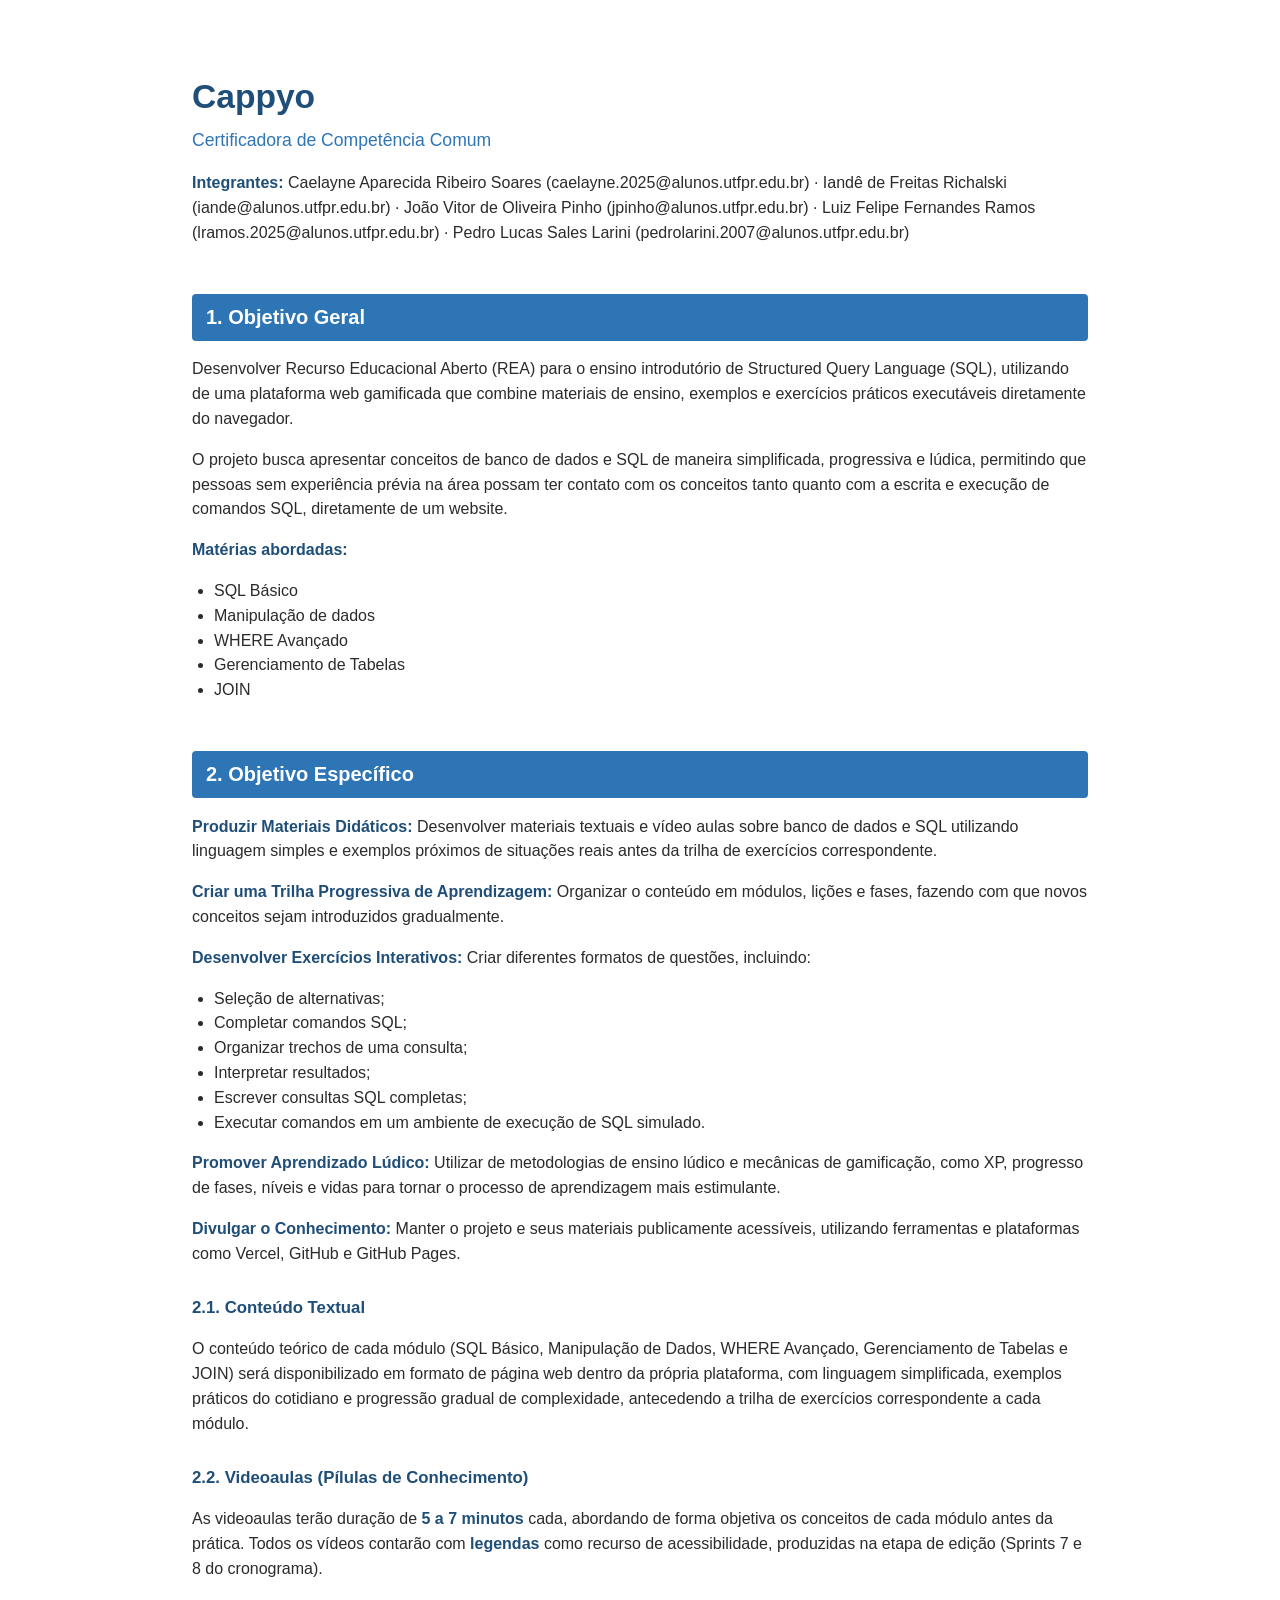
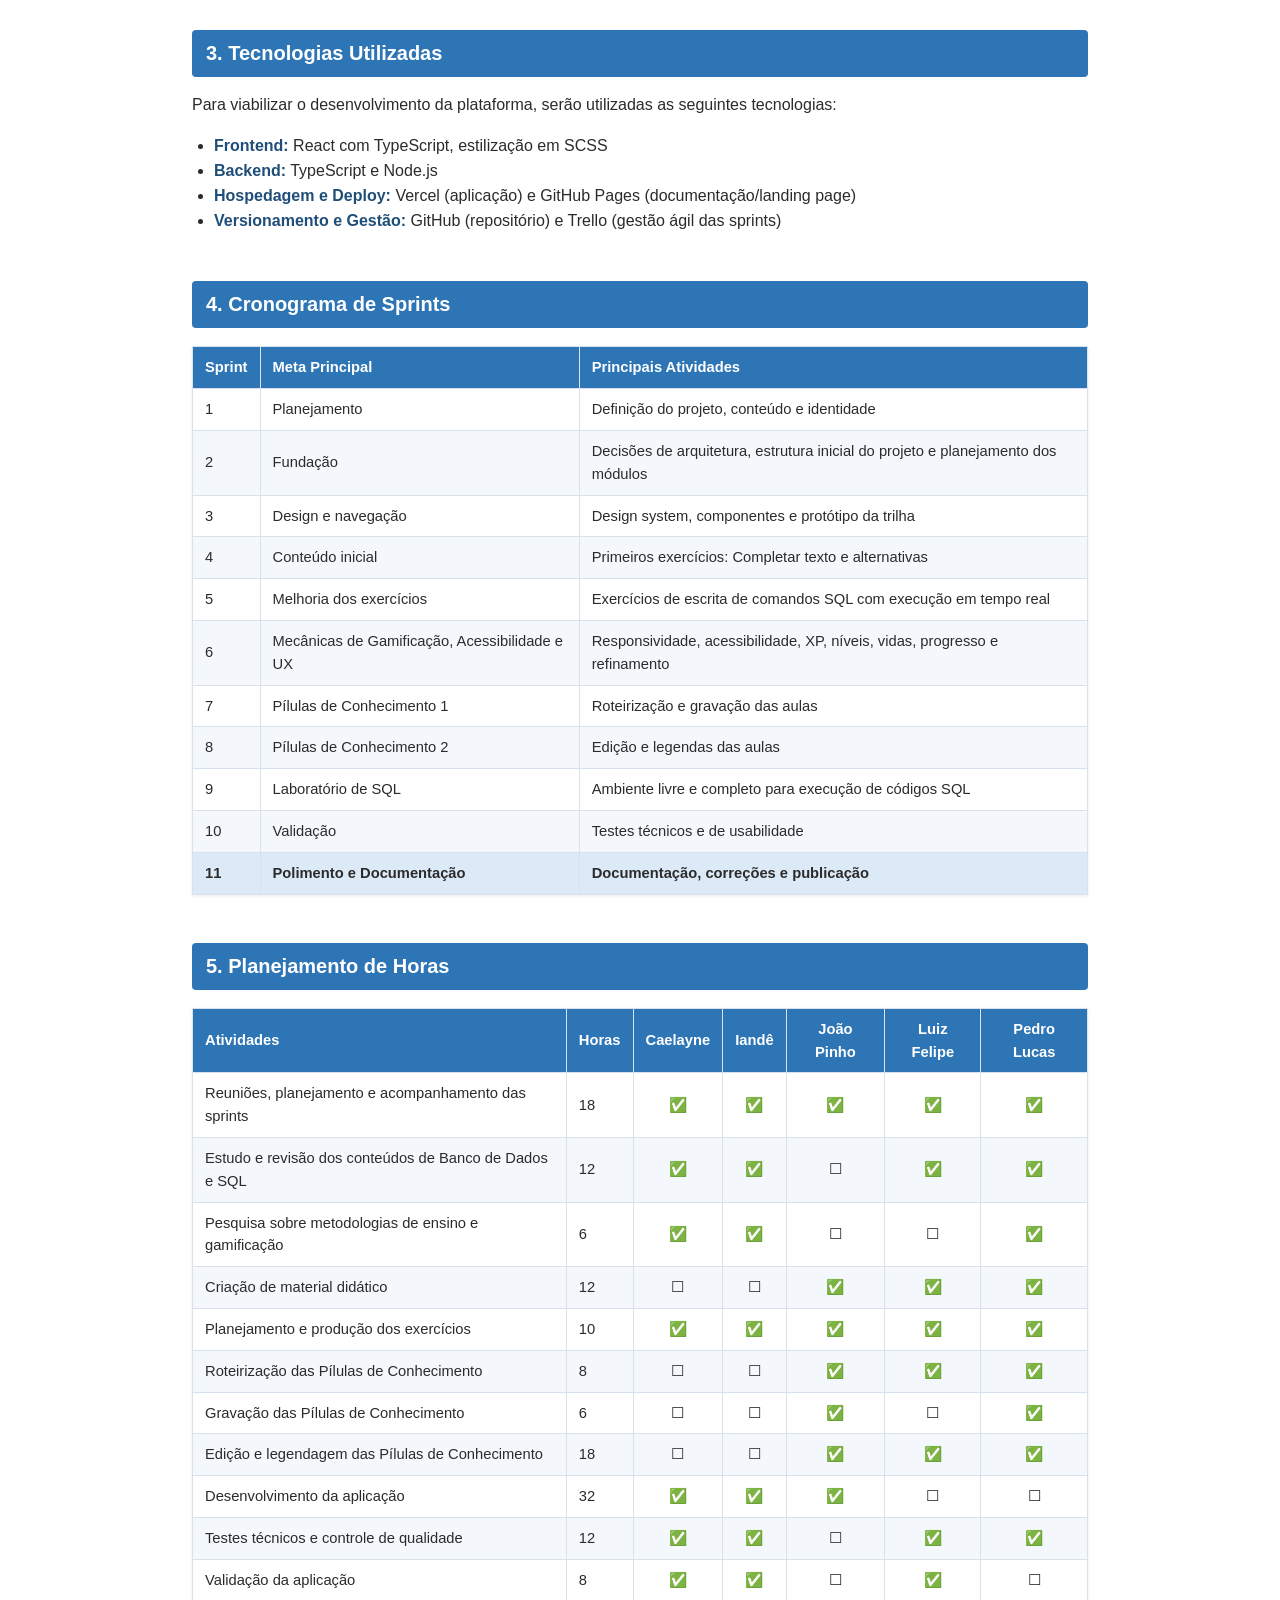
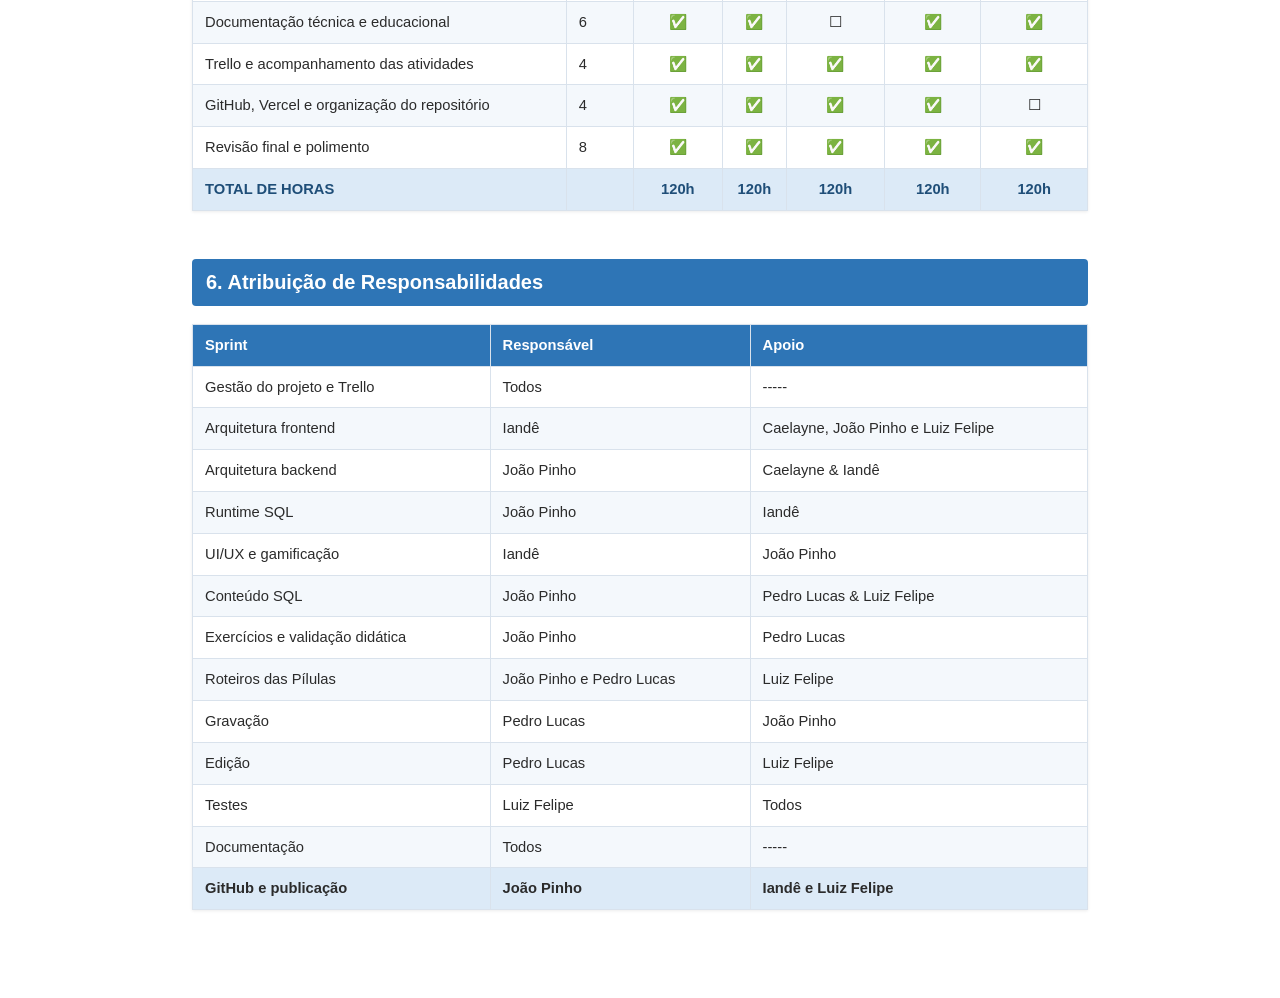
==== docs/index.html @ ffb8bf06 "feat: adiciona landing page responsiva do Cappyo" ====
<!DOCTYPE html>
<html lang="pt-BR">

<head>
  <meta charset="UTF-8">
  <meta name="viewport" content="width=device-width, initial-scale=1.0">
  <title>Cappyo — Certificadora de Competência Comum</title>
  <style>
    :root {
      --azul: #2E75B6;
      --azul-escuro: #1F4E78;
      --cinza-texto: #2b2b2b;
      --linha: #d9e2ec;
    }

    * {
      box-sizing: border-box;
    }

    body {
      font-family: Calibri, "Segoe UI", Arial, sans-serif;
      max-width: 960px;
      margin: 0 auto;
      padding: 48px 32px 80px;
      line-height: 1.55;
      color: var(--cinza-texto);
      background: #ffffff;
    }

    h1 {
      color: var(--azul-escuro);
      font-size: 2.1em;
      margin-bottom: 0;
    }

    h3#certificadora-de-compet-ncia-comum {
      color: var(--azul);
      font-weight: 400;
      margin-top: 4px;
      font-size: 1.1em;
    }

    h2 {
      color: #ffffff;
      background: var(--azul);
      padding: 8px 14px;
      border-radius: 4px;
      margin-top: 48px;
      font-size: 1.25em;
    }

    h3 {
      color: var(--azul-escuro);
      margin-top: 28px;
      font-size: 1.05em;
    }

    p,
    li {
      font-size: 1em;
    }

    ul {
      padding-left: 22px;
    }

    table {
      border-collapse: collapse;
      width: 100%;
      margin: 18px 0 8px;
      font-size: 0.92em;
      box-shadow: 0 1px 3px rgba(0, 0, 0, 0.08);
    }

    th,
    td {
      border: 1px solid var(--linha);
      padding: 9px 12px;
      text-align: left;
    }

    th {
      background-color: var(--azul);
      color: white;
      font-weight: 600;
    }

    tr:nth-child(even) td {
      background-color: #f4f8fc;
    }

    tr:last-child td {
      background-color: #dceaf7;
      font-weight: 600;
    }

    hr {
      display: none;
    }

    strong {
      color: var(--azul-escuro);
    }
  </style>
</head>

<body>

  <h1 id="cappyo">Cappyo</h1>
  <h3 id="certificadora-de-compet-ncia-comum">Certificadora de Competência Comum</h3>
  <p><strong>Integrantes:</strong>
    Caelayne Aparecida Ribeiro Soares (caelayne.2025@alunos.utfpr.edu.br) · Iandê de Freitas Richalski
    (iande@alunos.utfpr.edu.br) · João Vitor de Oliveira Pinho (jpinho@alunos.utfpr.edu.br) · Luiz Felipe Fernandes
    Ramos (lramos.2025@alunos.utfpr.edu.br) · Pedro Lucas Sales Larini (pedrolarini.2007@alunos.utfpr.edu.br)</p>
  <hr>
  <h2 id="1-objetivo-geral">1. Objetivo Geral</h2>
  <p>Desenvolver Recurso Educacional Aberto (REA) para o ensino introdutório de Structured Query Language (SQL),
    utilizando de uma plataforma web gamificada que combine materiais de ensino, exemplos e exercícios práticos
    executáveis diretamente do navegador.</p>
  <p>O projeto busca apresentar conceitos de banco de dados e SQL de maneira simplificada, progressiva e lúdica,
    permitindo que pessoas sem experiência prévia na área possam ter contato com os conceitos tanto quanto com a escrita
    e execução de comandos SQL, diretamente de um website.</p>
  <p><strong>Matérias abordadas:</strong></p>
  <ul>
    <li>SQL Básico</li>
    <li>Manipulação de dados</li>
    <li>WHERE Avançado</li>
    <li>Gerenciamento de Tabelas</li>
    <li>JOIN</li>
  </ul>
  <hr>
  <h2 id="2-objetivo-espec-fico">2. Objetivo Específico</h2>
  <p><strong>Produzir Materiais Didáticos:</strong>
    Desenvolver materiais textuais e vídeo aulas sobre banco de dados e SQL utilizando linguagem simples e exemplos
    próximos de situações reais antes da trilha de exercícios correspondente.</p>
  <p><strong>Criar uma Trilha Progressiva de Aprendizagem:</strong>
    Organizar o conteúdo em módulos, lições e fases, fazendo com que novos conceitos sejam introduzidos gradualmente.
  </p>
  <p><strong>Desenvolver Exercícios Interativos:</strong>
    Criar diferentes formatos de questões, incluindo:</p>
  <ul>
    <li>Seleção de alternativas;</li>
    <li>Completar comandos SQL;</li>
    <li>Organizar trechos de uma consulta;</li>
    <li>Interpretar resultados;</li>
    <li>Escrever consultas SQL completas;</li>
    <li>Executar comandos em um ambiente de execução de SQL simulado.</li>
  </ul>
  <p><strong>Promover Aprendizado Lúdico:</strong>
    Utilizar de metodologias de ensino lúdico e mecânicas de gamificação, como XP, progresso de fases, níveis e vidas
    para tornar o processo de aprendizagem mais estimulante.</p>
  <p><strong>Divulgar o Conhecimento:</strong>
    Manter o projeto e seus materiais publicamente acessíveis, utilizando ferramentas e plataformas como Vercel, GitHub
    e GitHub Pages.</p>
  <h3 id="2-1-conte-do-textual">2.1. Conteúdo Textual</h3>
  <p>O conteúdo teórico de cada módulo (SQL Básico, Manipulação de Dados, WHERE Avançado, Gerenciamento de Tabelas e
    JOIN) será disponibilizado em formato de página web dentro da própria plataforma, com linguagem simplificada,
    exemplos práticos do cotidiano e progressão gradual de complexidade, antecedendo a trilha de exercícios
    correspondente a cada módulo.</p>
  <h3 id="2-2-videoaulas-p-lulas-de-conhecimento-">2.2. Videoaulas (Pílulas de Conhecimento)</h3>
  <p>As videoaulas terão duração de <strong>5 a 7 minutos</strong> cada, abordando de forma objetiva os conceitos de
    cada módulo antes da prática. Todos os vídeos contarão com <strong>legendas</strong> como recurso de acessibilidade,
    produzidas na etapa de edição (Sprints 7 e 8 do cronograma).</p>
  <hr>
  <h2 id="3-tecnologias-utilizadas">3. Tecnologias Utilizadas</h2>
  <p>Para viabilizar o desenvolvimento da plataforma, serão utilizadas as seguintes tecnologias:</p>
  <ul>
    <li><strong>Frontend:</strong> React com TypeScript, estilização em SCSS</li>
    <li><strong>Backend:</strong> TypeScript e Node.js</li>
    <li><strong>Hospedagem e Deploy:</strong> Vercel (aplicação) e GitHub Pages (documentação/landing page)</li>
    <li><strong>Versionamento e Gestão:</strong> GitHub (repositório) e Trello (gestão ágil das sprints)</li>
  </ul>
  <hr>
  <h2 id="4-cronograma-de-sprints">4. Cronograma de Sprints</h2>
  <table>
    <thead>
      <tr>
        <th>Sprint</th>
        <th>Meta Principal</th>
        <th>Principais Atividades</th>
      </tr>
    </thead>
    <tbody>
      <tr>
        <td>1</td>
        <td>Planejamento</td>
        <td>Definição do projeto, conteúdo e identidade</td>
      </tr>
      <tr>
        <td>2</td>
        <td>Fundação</td>
        <td>Decisões de arquitetura, estrutura inicial do projeto e planejamento dos módulos</td>
      </tr>
      <tr>
        <td>3</td>
        <td>Design e navegação</td>
        <td>Design system, componentes e protótipo da trilha</td>
      </tr>
      <tr>
        <td>4</td>
        <td>Conteúdo inicial</td>
        <td>Primeiros exercícios: Completar texto e alternativas</td>
      </tr>
      <tr>
        <td>5</td>
        <td>Melhoria dos exercícios</td>
        <td>Exercícios de escrita de comandos SQL com execução em tempo real</td>
      </tr>
      <tr>
        <td>6</td>
        <td>Mecânicas de Gamificação, Acessibilidade e UX</td>
        <td>Responsividade, acessibilidade, XP, níveis, vidas, progresso e refinamento</td>
      </tr>
      <tr>
        <td>7</td>
        <td>Pílulas de Conhecimento 1</td>
        <td>Roteirização e gravação das aulas</td>
      </tr>
      <tr>
        <td>8</td>
        <td>Pílulas de Conhecimento 2</td>
        <td>Edição e legendas das aulas</td>
      </tr>
      <tr>
        <td>9</td>
        <td>Laboratório de SQL</td>
        <td>Ambiente livre e completo para execução de códigos SQL</td>
      </tr>
      <tr>
        <td>10</td>
        <td>Validação</td>
        <td>Testes técnicos e de usabilidade</td>
      </tr>
      <tr>
        <td>11</td>
        <td>Polimento e Documentação</td>
        <td>Documentação, correções e publicação</td>
      </tr>
    </tbody>
  </table>
  <hr>
  <h2 id="5-planejamento-de-horas">5. Planejamento de Horas</h2>
  <table>
    <thead>
      <tr>
        <th>Atividades</th>
        <th>Horas</th>
        <th style="text-align:center">Caelayne</th>
        <th style="text-align:center">Iandê</th>
        <th style="text-align:center">João Pinho</th>
        <th style="text-align:center">Luiz Felipe</th>
        <th style="text-align:center">Pedro Lucas</th>
      </tr>
    </thead>
    <tbody>
      <tr>
        <td>Reuniões, planejamento e acompanhamento das sprints</td>
        <td>18</td>
        <td style="text-align:center">✅</td>
        <td style="text-align:center">✅</td>
        <td style="text-align:center">✅</td>
        <td style="text-align:center">✅</td>
        <td style="text-align:center">✅</td>
      </tr>
      <tr>
        <td>Estudo e revisão dos conteúdos de Banco de Dados e SQL</td>
        <td>12</td>
        <td style="text-align:center">✅</td>
        <td style="text-align:center">✅</td>
        <td style="text-align:center">☐</td>
        <td style="text-align:center">✅</td>
        <td style="text-align:center">✅</td>
      </tr>
      <tr>
        <td>Pesquisa sobre metodologias de ensino e gamificação</td>
        <td>6</td>
        <td style="text-align:center">✅</td>
        <td style="text-align:center">✅</td>
        <td style="text-align:center">☐</td>
        <td style="text-align:center">☐</td>
        <td style="text-align:center">✅</td>
      </tr>
      <tr>
        <td>Criação de material didático</td>
        <td>12</td>
        <td style="text-align:center">☐</td>
        <td style="text-align:center">☐</td>
        <td style="text-align:center">✅</td>
        <td style="text-align:center">✅</td>
        <td style="text-align:center">✅</td>
      </tr>
      <tr>
        <td>Planejamento e produção dos exercícios</td>
        <td>10</td>
        <td style="text-align:center">✅</td>
        <td style="text-align:center">✅</td>
        <td style="text-align:center">✅</td>
        <td style="text-align:center">✅</td>
        <td style="text-align:center">✅</td>
      </tr>
      <tr>
        <td>Roteirização das Pílulas de Conhecimento</td>
        <td>8</td>
        <td style="text-align:center">☐</td>
        <td style="text-align:center">☐</td>
        <td style="text-align:center">✅</td>
        <td style="text-align:center">✅</td>
        <td style="text-align:center">✅</td>
      </tr>
      <tr>
        <td>Gravação das Pílulas de Conhecimento</td>
        <td>6</td>
        <td style="text-align:center">☐</td>
        <td style="text-align:center">☐</td>
        <td style="text-align:center">✅</td>
        <td style="text-align:center">☐</td>
        <td style="text-align:center">✅</td>
      </tr>
      <tr>
        <td>Edição e legendagem das Pílulas de Conhecimento</td>
        <td>18</td>
        <td style="text-align:center">☐</td>
        <td style="text-align:center">☐</td>
        <td style="text-align:center">✅</td>
        <td style="text-align:center">✅</td>
        <td style="text-align:center">✅</td>
      </tr>
      <tr>
        <td>Desenvolvimento da aplicação</td>
        <td>32</td>
        <td style="text-align:center">✅</td>
        <td style="text-align:center">✅</td>
        <td style="text-align:center">✅</td>
        <td style="text-align:center">☐</td>
        <td style="text-align:center">☐</td>
      </tr>
      <tr>
        <td>Testes técnicos e controle de qualidade</td>
        <td>12</td>
        <td style="text-align:center">✅</td>
        <td style="text-align:center">✅</td>
        <td style="text-align:center">☐</td>
        <td style="text-align:center">✅</td>
        <td style="text-align:center">✅</td>
      </tr>
      <tr>
        <td>Validação da aplicação</td>
        <td>8</td>
        <td style="text-align:center">✅</td>
        <td style="text-align:center">✅</td>
        <td style="text-align:center">☐</td>
        <td style="text-align:center">✅</td>
        <td style="text-align:center">☐</td>
      </tr>
      <tr>
        <td>Documentação técnica e educacional</td>
        <td>6</td>
        <td style="text-align:center">✅</td>
        <td style="text-align:center">✅</td>
        <td style="text-align:center">☐</td>
        <td style="text-align:center">✅</td>
        <td style="text-align:center">✅</td>
      </tr>
      <tr>
        <td>Trello e acompanhamento das atividades</td>
        <td>4</td>
        <td style="text-align:center">✅</td>
        <td style="text-align:center">✅</td>
        <td style="text-align:center">✅</td>
        <td style="text-align:center">✅</td>
        <td style="text-align:center">✅</td>
      </tr>
      <tr>
        <td>GitHub, Vercel e organização do repositório</td>
        <td>4</td>
        <td style="text-align:center">✅</td>
        <td style="text-align:center">✅</td>
        <td style="text-align:center">✅</td>
        <td style="text-align:center">✅</td>
        <td style="text-align:center">☐</td>
      </tr>
      <tr>
        <td>Revisão final e polimento</td>
        <td>8</td>
        <td style="text-align:center">✅</td>
        <td style="text-align:center">✅</td>
        <td style="text-align:center">✅</td>
        <td style="text-align:center">✅</td>
        <td style="text-align:center">✅</td>
      </tr>
      <tr>
        <td><strong>TOTAL DE HORAS</strong></td>
        <td></td>
        <td style="text-align:center"><strong>120h</strong></td>
        <td style="text-align:center"><strong>120h</strong></td>
        <td style="text-align:center"><strong>120h</strong></td>
        <td style="text-align:center"><strong>120h</strong></td>
        <td style="text-align:center"><strong>120h</strong></td>
      </tr>
    </tbody>
  </table>
  <hr>
  <h2 id="6-atribui-o-de-responsabilidades">6. Atribuição de Responsabilidades</h2>
  <table>
    <thead>
      <tr>
        <th>Sprint</th>
        <th>Responsável</th>
        <th>Apoio</th>
      </tr>
    </thead>
    <tbody>
      <tr>
        <td>Gestão do projeto e Trello</td>
        <td>Todos</td>
        <td>-----</td>
      </tr>
      <tr>
        <td>Arquitetura frontend</td>
        <td>Iandê</td>
        <td>Caelayne, João Pinho e Luiz Felipe</td>
      </tr>
      <tr>
        <td>Arquitetura backend</td>
        <td>João Pinho</td>
        <td>Caelayne &amp; Iandê</td>
      </tr>
      <tr>
        <td>Runtime SQL</td>
        <td>João Pinho</td>
        <td>Iandê</td>
      </tr>
      <tr>
        <td>UI/UX e gamificação</td>
        <td>Iandê</td>
        <td>João Pinho</td>
      </tr>
      <tr>
        <td>Conteúdo SQL</td>
        <td>João Pinho</td>
        <td>Pedro Lucas &amp; Luiz Felipe</td>
      </tr>
      <tr>
        <td>Exercícios e validação didática</td>
        <td>João Pinho</td>
        <td>Pedro Lucas</td>
      </tr>
      <tr>
        <td>Roteiros das Pílulas</td>
        <td>João Pinho e Pedro Lucas</td>
        <td>Luiz Felipe</td>
      </tr>
      <tr>
        <td>Gravação</td>
        <td>Pedro Lucas</td>
        <td>João Pinho</td>
      </tr>
      <tr>
        <td>Edição</td>
        <td>Pedro Lucas</td>
        <td>Luiz Felipe</td>
      </tr>
      <tr>
        <td>Testes</td>
        <td>Luiz Felipe</td>
        <td>Todos</td>
      </tr>
      <tr>
        <td>Documentação</td>
        <td>Todos</td>
        <td>-----</td>
      </tr>
      <tr>
        <td>GitHub e publicação</td>
        <td>João Pinho</td>
        <td>Iandê e Luiz Felipe</td>
      </tr>
    </tbody>
  </table>

</body>

</html>
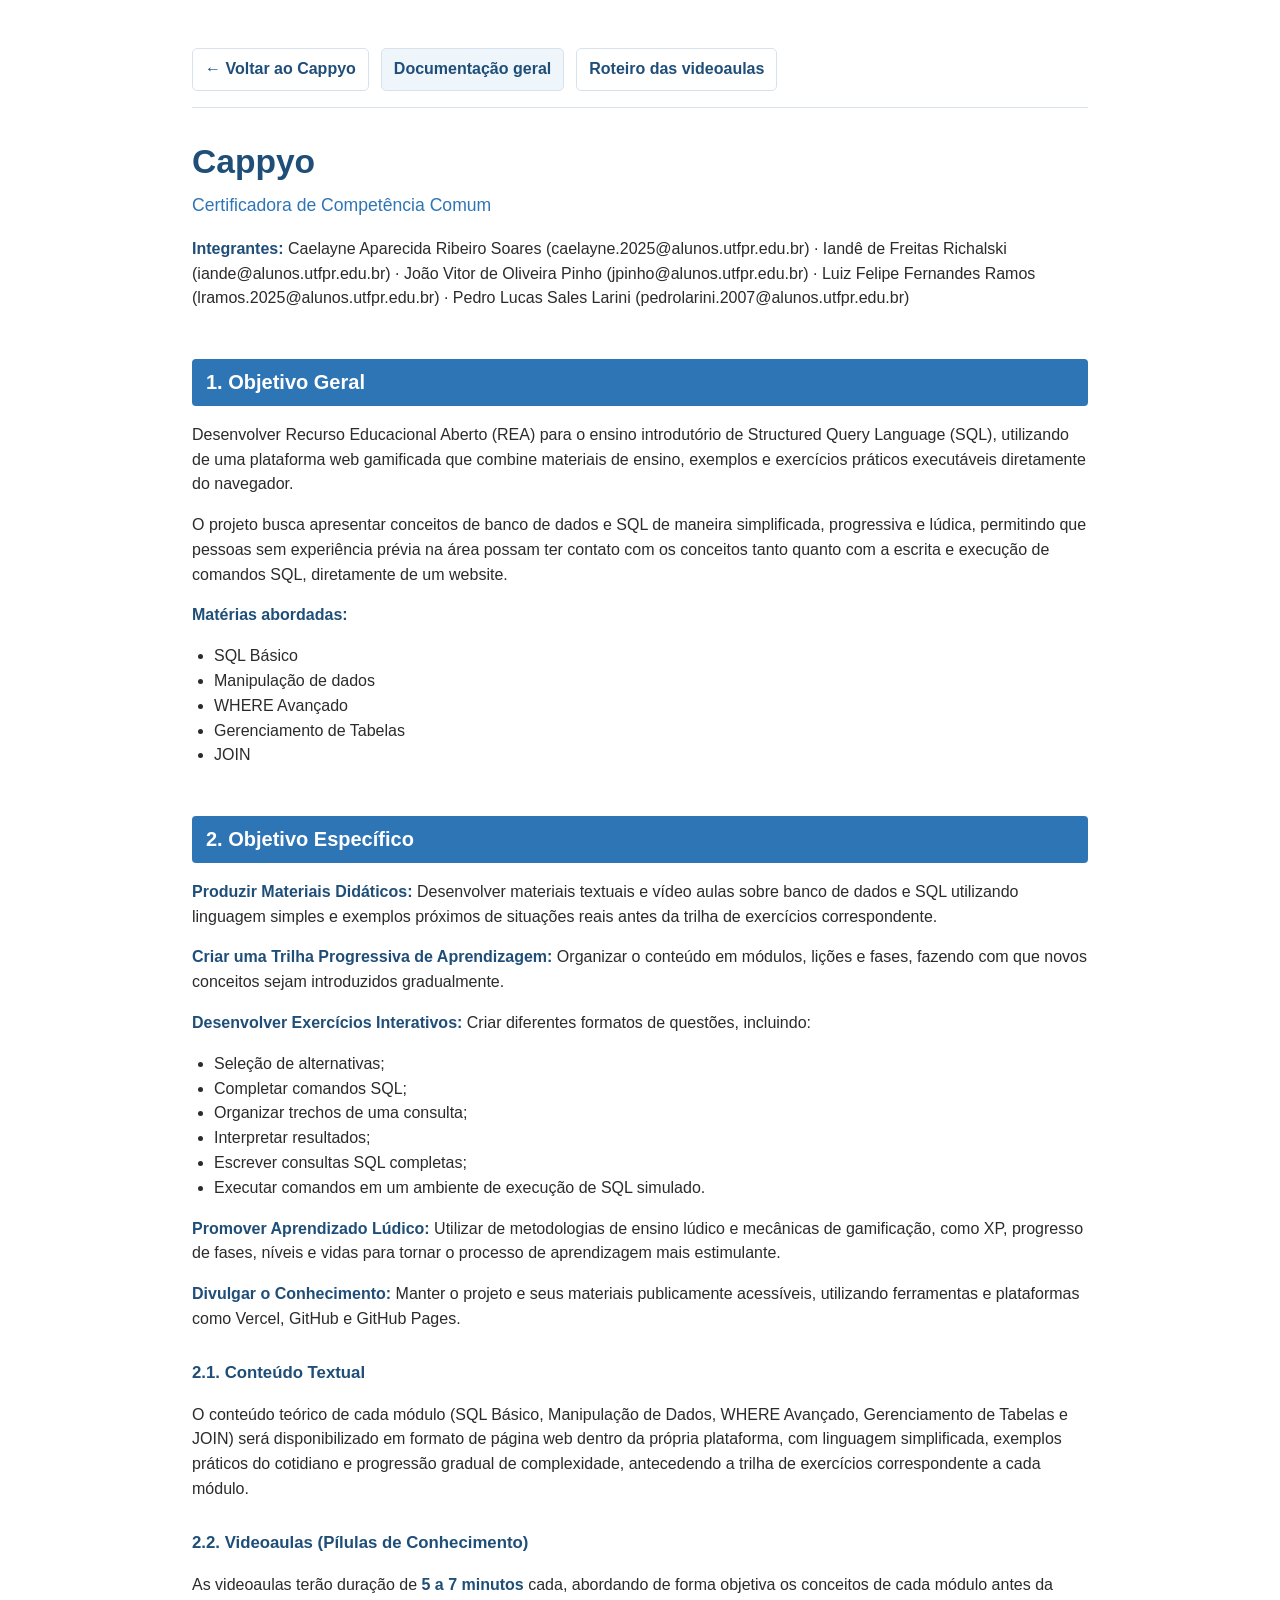
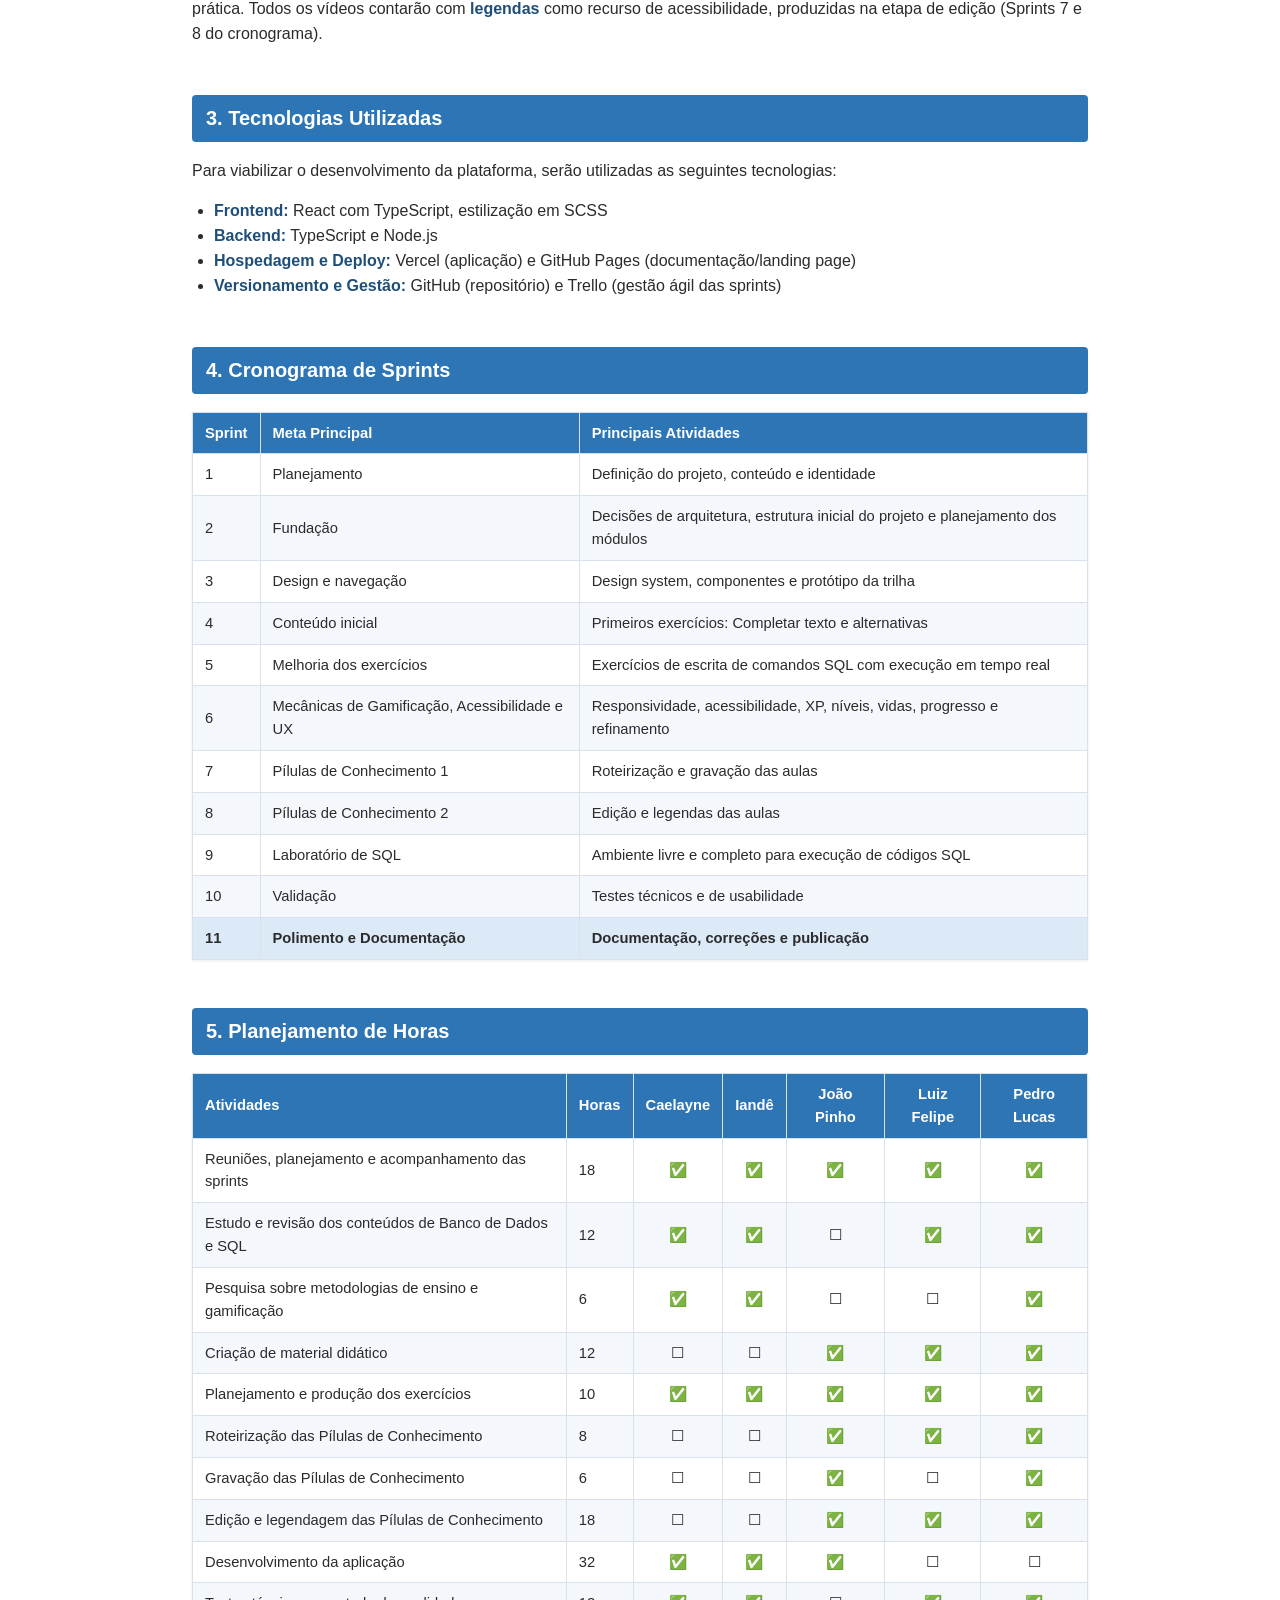
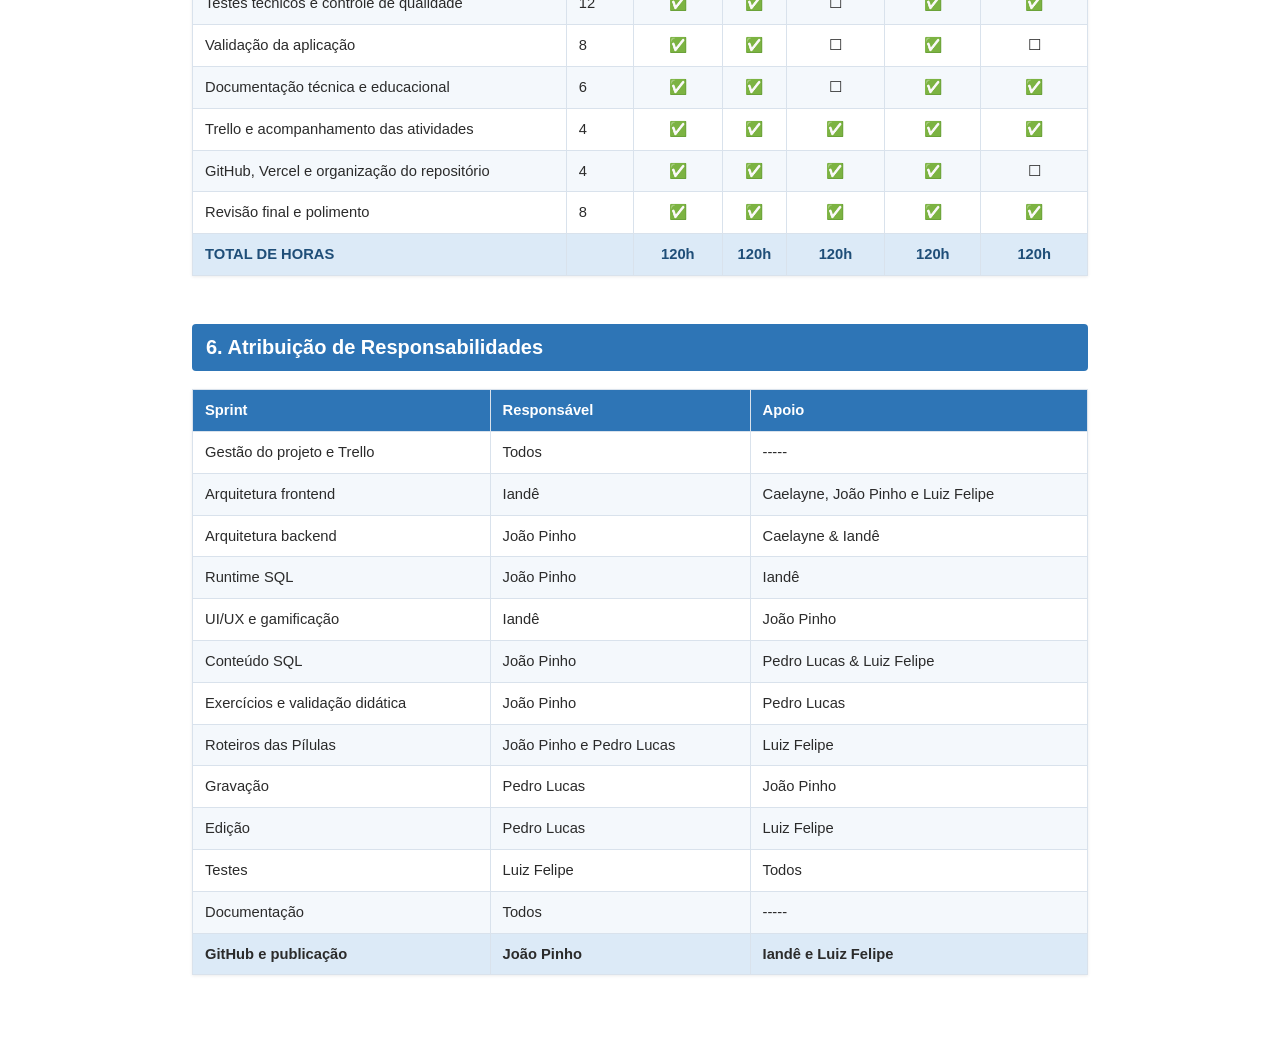
==== commit a48e5968: "feat: adiciona roteiro HTML e navegação entre documentações" ====
--- a/docs/index.html
+++ b/docs/index.html
@@ -1,15 +1,22 @@
-<!DOCTYPE html>
+<!doctype html>
+
 <html lang="pt-BR">
 
 <head>
-  <meta charset="UTF-8">
-  <meta name="viewport" content="width=device-width, initial-scale=1.0">
+  <meta charset="UTF-8" />
+
+  <meta name="viewport" content="width=device-width, initial-scale=1.0" />
+
   <title>Cappyo — Certificadora de Competência Comum</title>
+
   <style>
     :root {
-      --azul: #2E75B6;
-      --azul-escuro: #1F4E78;
+      --azul: #2e75b6;
+
+      --azul-escuro: #1f4e78;
+
       --cinza-texto: #2b2b2b;
+
       --linha: #d9e2ec;
     }
 
@@ -19,39 +26,57 @@
 
     body {
       font-family: Calibri, "Segoe UI", Arial, sans-serif;
+
       max-width: 960px;
+
       margin: 0 auto;
+
       padding: 48px 32px 80px;
+
       line-height: 1.55;
+
       color: var(--cinza-texto);
+
       background: #ffffff;
     }
 
     h1 {
       color: var(--azul-escuro);
+
       font-size: 2.1em;
+
       margin-bottom: 0;
     }
 
     h3#certificadora-de-compet-ncia-comum {
       color: var(--azul);
+
       font-weight: 400;
+
       margin-top: 4px;
+
       font-size: 1.1em;
     }
 
     h2 {
       color: #ffffff;
+
       background: var(--azul);
+
       padding: 8px 14px;
+
       border-radius: 4px;
+
       margin-top: 48px;
+
       font-size: 1.25em;
     }
 
     h3 {
       color: var(--azul-escuro);
+
       margin-top: 28px;
+
       font-size: 1.05em;
     }
 
@@ -66,22 +91,30 @@
 
     table {
       border-collapse: collapse;
+
       width: 100%;
+
       margin: 18px 0 8px;
+
       font-size: 0.92em;
+
       box-shadow: 0 1px 3px rgba(0, 0, 0, 0.08);
     }
 
     th,
     td {
       border: 1px solid var(--linha);
+
       padding: 9px 12px;
+
       text-align: left;
     }
 
     th {
       background-color: var(--azul);
+
       color: white;
+
       font-weight: 600;
     }
 
@@ -91,6 +124,7 @@
 
     tr:last-child td {
       background-color: #dceaf7;
+
       font-weight: 600;
     }
 
@@ -101,118 +135,272 @@
     strong {
       color: var(--azul-escuro);
     }
+
+    /* Navegação entre a documentação geral e o roteiro das videoaulas. */
+    .documentacao-nav {
+      display: flex;
+      flex-wrap: wrap;
+      align-items: center;
+      gap: 12px;
+      padding-bottom: 16px;
+      margin-bottom: 28px;
+      border-bottom: 1px solid var(--linha);
+    }
+
+    .documentacao-nav a {
+      color: var(--azul-escuro);
+      text-decoration: none;
+      font-weight: 600;
+      padding: 8px 12px;
+      border: 1px solid var(--linha);
+      border-radius: 5px;
+    }
+
+    .documentacao-nav a:hover,
+    .documentacao-nav a[aria-current="page"] {
+      background-color: #eef5fb;
+    }
+
+    .documentacao-nav a:focus-visible {
+      outline: 3px solid var(--azul);
+      outline-offset: 3px;
+    }
   </style>
 </head>
 
 <body>
+  <nav class="documentacao-nav" aria-label="Navegação da documentação">
+    <a href="../">← Voltar ao Cappyo</a>
+    <a href="./" aria-current="page">Documentação geral</a>
+    <a href="roteiro.html">Roteiro das videoaulas</a>
+  </nav>
 
   <h1 id="cappyo">Cappyo</h1>
-  <h3 id="certificadora-de-compet-ncia-comum">Certificadora de Competência Comum</h3>
-  <p><strong>Integrantes:</strong>
-    Caelayne Aparecida Ribeiro Soares (caelayne.2025@alunos.utfpr.edu.br) · Iandê de Freitas Richalski
-    (iande@alunos.utfpr.edu.br) · João Vitor de Oliveira Pinho (jpinho@alunos.utfpr.edu.br) · Luiz Felipe Fernandes
-    Ramos (lramos.2025@alunos.utfpr.edu.br) · Pedro Lucas Sales Larini (pedrolarini.2007@alunos.utfpr.edu.br)</p>
-  <hr>
+
+  <h3 id="certificadora-de-compet-ncia-comum">
+    Certificadora de Competência Comum
+  </h3>
+
+  <p>
+    <strong>Integrantes:</strong>
+
+    Caelayne Aparecida Ribeiro Soares (caelayne.2025@alunos.utfpr.edu.br) ·
+    Iandê de Freitas Richalski (iande@alunos.utfpr.edu.br) · João Vitor de
+    Oliveira Pinho (jpinho@alunos.utfpr.edu.br) · Luiz Felipe Fernandes Ramos
+    (lramos.2025@alunos.utfpr.edu.br) · Pedro Lucas Sales Larini
+    (pedrolarini.2007@alunos.utfpr.edu.br)
+  </p>
+
+  <hr />
+
   <h2 id="1-objetivo-geral">1. Objetivo Geral</h2>
-  <p>Desenvolver Recurso Educacional Aberto (REA) para o ensino introdutório de Structured Query Language (SQL),
-    utilizando de uma plataforma web gamificada que combine materiais de ensino, exemplos e exercícios práticos
-    executáveis diretamente do navegador.</p>
-  <p>O projeto busca apresentar conceitos de banco de dados e SQL de maneira simplificada, progressiva e lúdica,
-    permitindo que pessoas sem experiência prévia na área possam ter contato com os conceitos tanto quanto com a escrita
-    e execução de comandos SQL, diretamente de um website.</p>
+
+  <p>
+    Desenvolver Recurso Educacional Aberto (REA) para o ensino introdutório de
+    Structured Query Language (SQL), utilizando de uma plataforma web
+    gamificada que combine materiais de ensino, exemplos e exercícios práticos
+    executáveis diretamente do navegador.
+  </p>
+
+  <p>
+    O projeto busca apresentar conceitos de banco de dados e SQL de maneira
+    simplificada, progressiva e lúdica, permitindo que pessoas sem experiência
+    prévia na área possam ter contato com os conceitos tanto quanto com a
+    escrita e execução de comandos SQL, diretamente de um website.
+  </p>
+
   <p><strong>Matérias abordadas:</strong></p>
+
   <ul>
     <li>SQL Básico</li>
+
     <li>Manipulação de dados</li>
+
     <li>WHERE Avançado</li>
+
     <li>Gerenciamento de Tabelas</li>
+
     <li>JOIN</li>
   </ul>
-  <hr>
+
+  <hr />
+
   <h2 id="2-objetivo-espec-fico">2. Objetivo Específico</h2>
-  <p><strong>Produzir Materiais Didáticos:</strong>
-    Desenvolver materiais textuais e vídeo aulas sobre banco de dados e SQL utilizando linguagem simples e exemplos
-    próximos de situações reais antes da trilha de exercícios correspondente.</p>
-  <p><strong>Criar uma Trilha Progressiva de Aprendizagem:</strong>
-    Organizar o conteúdo em módulos, lições e fases, fazendo com que novos conceitos sejam introduzidos gradualmente.
-  </p>
-  <p><strong>Desenvolver Exercícios Interativos:</strong>
-    Criar diferentes formatos de questões, incluindo:</p>
+
+  <p>
+    <strong>Produzir Materiais Didáticos:</strong>
+
+    Desenvolver materiais textuais e vídeo aulas sobre banco de dados e SQL
+    utilizando linguagem simples e exemplos próximos de situações reais antes
+    da trilha de exercícios correspondente.
+  </p>
+
+  <p>
+    <strong>Criar uma Trilha Progressiva de Aprendizagem:</strong>
+
+    Organizar o conteúdo em módulos, lições e fases, fazendo com que novos
+    conceitos sejam introduzidos gradualmente.
+  </p>
+
+  <p>
+    <strong>Desenvolver Exercícios Interativos:</strong>
+
+    Criar diferentes formatos de questões, incluindo:
+  </p>
+
   <ul>
     <li>Seleção de alternativas;</li>
+
     <li>Completar comandos SQL;</li>
+
     <li>Organizar trechos de uma consulta;</li>
+
     <li>Interpretar resultados;</li>
+
     <li>Escrever consultas SQL completas;</li>
+
     <li>Executar comandos em um ambiente de execução de SQL simulado.</li>
   </ul>
-  <p><strong>Promover Aprendizado Lúdico:</strong>
-    Utilizar de metodologias de ensino lúdico e mecânicas de gamificação, como XP, progresso de fases, níveis e vidas
-    para tornar o processo de aprendizagem mais estimulante.</p>
-  <p><strong>Divulgar o Conhecimento:</strong>
-    Manter o projeto e seus materiais publicamente acessíveis, utilizando ferramentas e plataformas como Vercel, GitHub
-    e GitHub Pages.</p>
+
+  <p>
+    <strong>Promover Aprendizado Lúdico:</strong>
+
+    Utilizar de metodologias de ensino lúdico e mecânicas de gamificação, como
+    XP, progresso de fases, níveis e vidas para tornar o processo de
+    aprendizagem mais estimulante.
+  </p>
+
+  <p>
+    <strong>Divulgar o Conhecimento:</strong>
+
+    Manter o projeto e seus materiais publicamente acessíveis, utilizando
+    ferramentas e plataformas como Vercel, GitHub e GitHub Pages.
+  </p>
+
   <h3 id="2-1-conte-do-textual">2.1. Conteúdo Textual</h3>
-  <p>O conteúdo teórico de cada módulo (SQL Básico, Manipulação de Dados, WHERE Avançado, Gerenciamento de Tabelas e
-    JOIN) será disponibilizado em formato de página web dentro da própria plataforma, com linguagem simplificada,
-    exemplos práticos do cotidiano e progressão gradual de complexidade, antecedendo a trilha de exercícios
-    correspondente a cada módulo.</p>
-  <h3 id="2-2-videoaulas-p-lulas-de-conhecimento-">2.2. Videoaulas (Pílulas de Conhecimento)</h3>
-  <p>As videoaulas terão duração de <strong>5 a 7 minutos</strong> cada, abordando de forma objetiva os conceitos de
-    cada módulo antes da prática. Todos os vídeos contarão com <strong>legendas</strong> como recurso de acessibilidade,
-    produzidas na etapa de edição (Sprints 7 e 8 do cronograma).</p>
-  <hr>
+
+  <p>
+    O conteúdo teórico de cada módulo (SQL Básico, Manipulação de Dados, WHERE
+    Avançado, Gerenciamento de Tabelas e JOIN) será disponibilizado em formato
+    de página web dentro da própria plataforma, com linguagem simplificada,
+    exemplos práticos do cotidiano e progressão gradual de complexidade,
+    antecedendo a trilha de exercícios correspondente a cada módulo.
+  </p>
+
+  <h3 id="2-2-videoaulas-p-lulas-de-conhecimento-">
+    2.2. Videoaulas (Pílulas de Conhecimento)
+  </h3>
+
+  <p>
+    As videoaulas terão duração de <strong>5 a 7 minutos</strong> cada,
+    abordando de forma objetiva os conceitos de cada módulo antes da prática.
+    Todos os vídeos contarão com <strong>legendas</strong> como recurso de
+    acessibilidade, produzidas na etapa de edição (Sprints 7 e 8 do
+    cronograma).
+  </p>
+
+  <hr />
+
   <h2 id="3-tecnologias-utilizadas">3. Tecnologias Utilizadas</h2>
-  <p>Para viabilizar o desenvolvimento da plataforma, serão utilizadas as seguintes tecnologias:</p>
+
+  <p>
+    Para viabilizar o desenvolvimento da plataforma, serão utilizadas as
+    seguintes tecnologias:
+  </p>
+
   <ul>
-    <li><strong>Frontend:</strong> React com TypeScript, estilização em SCSS</li>
+    <li>
+      <strong>Frontend:</strong> React com TypeScript, estilização em SCSS
+    </li>
+
     <li><strong>Backend:</strong> TypeScript e Node.js</li>
-    <li><strong>Hospedagem e Deploy:</strong> Vercel (aplicação) e GitHub Pages (documentação/landing page)</li>
-    <li><strong>Versionamento e Gestão:</strong> GitHub (repositório) e Trello (gestão ágil das sprints)</li>
+
+    <li>
+      <strong>Hospedagem e Deploy:</strong> Vercel (aplicação) e GitHub Pages
+      (documentação/landing page)
+    </li>
+
+    <li>
+      <strong>Versionamento e Gestão:</strong> GitHub (repositório) e Trello
+      (gestão ágil das sprints)
+    </li>
   </ul>
-  <hr>
+
+  <hr />
+
   <h2 id="4-cronograma-de-sprints">4. Cronograma de Sprints</h2>
+
   <table>
     <thead>
       <tr>
         <th>Sprint</th>
+
         <th>Meta Principal</th>
+
         <th>Principais Atividades</th>
       </tr>
     </thead>
+
     <tbody>
       <tr>
         <td>1</td>
+
         <td>Planejamento</td>
+
         <td>Definição do projeto, conteúdo e identidade</td>
       </tr>
+
       <tr>
         <td>2</td>
+
         <td>Fundação</td>
-        <td>Decisões de arquitetura, estrutura inicial do projeto e planejamento dos módulos</td>
-      </tr>
+
+        <td>
+          Decisões de arquitetura, estrutura inicial do projeto e planejamento
+          dos módulos
+        </td>
+      </tr>
+
       <tr>
         <td>3</td>
+
         <td>Design e navegação</td>
+
         <td>Design system, componentes e protótipo da trilha</td>
       </tr>
+
       <tr>
         <td>4</td>
+
         <td>Conteúdo inicial</td>
+
         <td>Primeiros exercícios: Completar texto e alternativas</td>
       </tr>
+
       <tr>
         <td>5</td>
+
         <td>Melhoria dos exercícios</td>
-        <td>Exercícios de escrita de comandos SQL com execução em tempo real</td>
-      </tr>
+
+        <td>
+          Exercícios de escrita de comandos SQL com execução em tempo real
+        </td>
+      </tr>
+
       <tr>
         <td>6</td>
+
         <td>Mecânicas de Gamificação, Acessibilidade e UX</td>
-        <td>Responsividade, acessibilidade, XP, níveis, vidas, progresso e refinamento</td>
-      </tr>
+
+        <td>
+          Responsividade, acessibilidade, XP, níveis, vidas, progresso e
+          refinamento
+        </td>
+      </tr>
+
       <tr>
         <td>7</td>
+
         <td>Pílulas de Conhecimento 1</td>
         <td>Roteirização e gravação das aulas</td>
       </tr>
@@ -226,258 +414,415 @@
         <td>Laboratório de SQL</td>
         <td>Ambiente livre e completo para execução de códigos SQL</td>
       </tr>
+
       <tr>
         <td>10</td>
+
         <td>Validação</td>
+
         <td>Testes técnicos e de usabilidade</td>
       </tr>
+
       <tr>
         <td>11</td>
+
         <td>Polimento e Documentação</td>
+
         <td>Documentação, correções e publicação</td>
       </tr>
     </tbody>
   </table>
-  <hr>
+
+  <hr />
+
   <h2 id="5-planejamento-de-horas">5. Planejamento de Horas</h2>
+
   <table>
     <thead>
       <tr>
         <th>Atividades</th>
+
         <th>Horas</th>
-        <th style="text-align:center">Caelayne</th>
-        <th style="text-align:center">Iandê</th>
-        <th style="text-align:center">João Pinho</th>
-        <th style="text-align:center">Luiz Felipe</th>
-        <th style="text-align:center">Pedro Lucas</th>
+
+        <th style="text-align: center">Caelayne</th>
+
+        <th style="text-align: center">Iandê</th>
+
+        <th style="text-align: center">João Pinho</th>
+
+        <th style="text-align: center">Luiz Felipe</th>
+
+        <th style="text-align: center">Pedro Lucas</th>
       </tr>
     </thead>
+
     <tbody>
       <tr>
         <td>Reuniões, planejamento e acompanhamento das sprints</td>
+
         <td>18</td>
-        <td style="text-align:center">✅</td>
-        <td style="text-align:center">✅</td>
-        <td style="text-align:center">✅</td>
-        <td style="text-align:center">✅</td>
-        <td style="text-align:center">✅</td>
-      </tr>
+
+        <td style="text-align: center">✅</td>
+
+        <td style="text-align: center">✅</td>
+
+        <td style="text-align: center">✅</td>
+
+        <td style="text-align: center">✅</td>
+
+        <td style="text-align: center">✅</td>
+      </tr>
+
       <tr>
         <td>Estudo e revisão dos conteúdos de Banco de Dados e SQL</td>
+
         <td>12</td>
-        <td style="text-align:center">✅</td>
-        <td style="text-align:center">✅</td>
-        <td style="text-align:center">☐</td>
-        <td style="text-align:center">✅</td>
-        <td style="text-align:center">✅</td>
-      </tr>
+
+        <td style="text-align: center">✅</td>
+
+        <td style="text-align: center">✅</td>
+
+        <td style="text-align: center">☐</td>
+
+        <td style="text-align: center">✅</td>
+
+        <td style="text-align: center">✅</td>
+      </tr>
+
       <tr>
         <td>Pesquisa sobre metodologias de ensino e gamificação</td>
+
         <td>6</td>
-        <td style="text-align:center">✅</td>
-        <td style="text-align:center">✅</td>
-        <td style="text-align:center">☐</td>
-        <td style="text-align:center">☐</td>
-        <td style="text-align:center">✅</td>
-      </tr>
+
+        <td style="text-align: center">✅</td>
+
+        <td style="text-align: center">✅</td>
+
+        <td style="text-align: center">☐</td>
+
+        <td style="text-align: center">☐</td>
+
+        <td style="text-align: center">✅</td>
+      </tr>
+
       <tr>
         <td>Criação de material didático</td>
+
         <td>12</td>
-        <td style="text-align:center">☐</td>
-        <td style="text-align:center">☐</td>
-        <td style="text-align:center">✅</td>
-        <td style="text-align:center">✅</td>
-        <td style="text-align:center">✅</td>
-      </tr>
+
+        <td style="text-align: center">☐</td>
+
+        <td style="text-align: center">☐</td>
+
+        <td style="text-align: center">✅</td>
+
+        <td style="text-align: center">✅</td>
+
+        <td style="text-align: center">✅</td>
+      </tr>
+
       <tr>
         <td>Planejamento e produção dos exercícios</td>
+
         <td>10</td>
-        <td style="text-align:center">✅</td>
-        <td style="text-align:center">✅</td>
-        <td style="text-align:center">✅</td>
-        <td style="text-align:center">✅</td>
-        <td style="text-align:center">✅</td>
-      </tr>
+
+        <td style="text-align: center">✅</td>
+
+        <td style="text-align: center">✅</td>
+
+        <td style="text-align: center">✅</td>
+
+        <td style="text-align: center">✅</td>
+
+        <td style="text-align: center">✅</td>
+      </tr>
+
       <tr>
         <td>Roteirização das Pílulas de Conhecimento</td>
+
         <td>8</td>
-        <td style="text-align:center">☐</td>
-        <td style="text-align:center">☐</td>
-        <td style="text-align:center">✅</td>
-        <td style="text-align:center">✅</td>
-        <td style="text-align:center">✅</td>
-      </tr>
+
+        <td style="text-align: center">☐</td>
+
+        <td style="text-align: center">☐</td>
+
+        <td style="text-align: center">✅</td>
+
+        <td style="text-align: center">✅</td>
+
+        <td style="text-align: center">✅</td>
+      </tr>
+
       <tr>
         <td>Gravação das Pílulas de Conhecimento</td>
+
         <td>6</td>
-        <td style="text-align:center">☐</td>
-        <td style="text-align:center">☐</td>
-        <td style="text-align:center">✅</td>
-        <td style="text-align:center">☐</td>
-        <td style="text-align:center">✅</td>
-      </tr>
+
+        <td style="text-align: center">☐</td>
+
+        <td style="text-align: center">☐</td>
+
+        <td style="text-align: center">✅</td>
+
+        <td style="text-align: center">☐</td>
+
+        <td style="text-align: center">✅</td>
+      </tr>
+
       <tr>
         <td>Edição e legendagem das Pílulas de Conhecimento</td>
+
         <td>18</td>
-        <td style="text-align:center">☐</td>
-        <td style="text-align:center">☐</td>
-        <td style="text-align:center">✅</td>
-        <td style="text-align:center">✅</td>
-        <td style="text-align:center">✅</td>
-      </tr>
+
+        <td style="text-align: center">☐</td>
+
+        <td style="text-align: center">☐</td>
+
+        <td style="text-align: center">✅</td>
+
+        <td style="text-align: center">✅</td>
+
+        <td style="text-align: center">✅</td>
+      </tr>
+
       <tr>
         <td>Desenvolvimento da aplicação</td>
+
         <td>32</td>
-        <td style="text-align:center">✅</td>
-        <td style="text-align:center">✅</td>
-        <td style="text-align:center">✅</td>
-        <td style="text-align:center">☐</td>
-        <td style="text-align:center">☐</td>
-      </tr>
+
+        <td style="text-align: center">✅</td>
+
+        <td style="text-align: center">✅</td>
+
+        <td style="text-align: center">✅</td>
+
+        <td style="text-align: center">☐</td>
+
+        <td style="text-align: center">☐</td>
+      </tr>
+
       <tr>
         <td>Testes técnicos e controle de qualidade</td>
+
         <td>12</td>
-        <td style="text-align:center">✅</td>
-        <td style="text-align:center">✅</td>
-        <td style="text-align:center">☐</td>
-        <td style="text-align:center">✅</td>
-        <td style="text-align:center">✅</td>
+
+        <td style="text-align: center">✅</td>
+
+        <td style="text-align: center">✅</td>
+
+        <td style="text-align: center">☐</td>
+
+        <td style="text-align: center">✅</td>
+
+        <td style="text-align: center">✅</td>
       </tr>
       <tr>
         <td>Validação da aplicação</td>
         <td>8</td>
-        <td style="text-align:center">✅</td>
-        <td style="text-align:center">✅</td>
-        <td style="text-align:center">☐</td>
-        <td style="text-align:center">✅</td>
-        <td style="text-align:center">☐</td>
+
+        <td style="text-align: center">✅</td>
+
+        <td style="text-align: center">✅</td>
+
+        <td style="text-align: center">☐</td>
+
+        <td style="text-align: center">✅</td>
+
+        <td style="text-align: center">☐</td>
       </tr>
       <tr>
         <td>Documentação técnica e educacional</td>
         <td>6</td>
-        <td style="text-align:center">✅</td>
-        <td style="text-align:center">✅</td>
-        <td style="text-align:center">☐</td>
-        <td style="text-align:center">✅</td>
-        <td style="text-align:center">✅</td>
+
+        <td style="text-align: center">✅</td>
+
+        <td style="text-align: center">✅</td>
+
+        <td style="text-align: center">☐</td>
+
+        <td style="text-align: center">✅</td>
+
+        <td style="text-align: center">✅</td>
       </tr>
       <tr>
         <td>Trello e acompanhamento das atividades</td>
         <td>4</td>
-        <td style="text-align:center">✅</td>
-        <td style="text-align:center">✅</td>
-        <td style="text-align:center">✅</td>
-        <td style="text-align:center">✅</td>
-        <td style="text-align:center">✅</td>
+
+        <td style="text-align: center">✅</td>
+
+        <td style="text-align: center">✅</td>
+
+        <td style="text-align: center">✅</td>
+
+        <td style="text-align: center">✅</td>
+
+        <td style="text-align: center">✅</td>
       </tr>
       <tr>
         <td>GitHub, Vercel e organização do repositório</td>
         <td>4</td>
-        <td style="text-align:center">✅</td>
-        <td style="text-align:center">✅</td>
-        <td style="text-align:center">✅</td>
-        <td style="text-align:center">✅</td>
-        <td style="text-align:center">☐</td>
+
+        <td style="text-align: center">✅</td>
+        <td style="text-align: center">✅</td>
+        <td style="text-align: center">✅</td>
+        <td style="text-align: center">✅</td>
+        <td style="text-align: center">☐</td>
       </tr>
       <tr>
         <td>Revisão final e polimento</td>
         <td>8</td>
-        <td style="text-align:center">✅</td>
-        <td style="text-align:center">✅</td>
-        <td style="text-align:center">✅</td>
-        <td style="text-align:center">✅</td>
-        <td style="text-align:center">✅</td>
-      </tr>
+        <td style="text-align: center">✅</td>
+
+        <td style="text-align: center">✅</td>
+
+        <td style="text-align: center">✅</td>
+
+        <td style="text-align: center">✅</td>
+
+        <td style="text-align: center">✅</td>
+      </tr>
+
       <tr>
         <td><strong>TOTAL DE HORAS</strong></td>
+
         <td></td>
-        <td style="text-align:center"><strong>120h</strong></td>
-        <td style="text-align:center"><strong>120h</strong></td>
-        <td style="text-align:center"><strong>120h</strong></td>
-        <td style="text-align:center"><strong>120h</strong></td>
-        <td style="text-align:center"><strong>120h</strong></td>
+
+        <td style="text-align: center"><strong>120h</strong></td>
+
+        <td style="text-align: center"><strong>120h</strong></td>
+
+        <td style="text-align: center"><strong>120h</strong></td>
+
+        <td style="text-align: center"><strong>120h</strong></td>
+
+        <td style="text-align: center"><strong>120h</strong></td>
       </tr>
     </tbody>
   </table>
-  <hr>
-  <h2 id="6-atribui-o-de-responsabilidades">6. Atribuição de Responsabilidades</h2>
+
+  <hr />
+
+  <h2 id="6-atribui-o-de-responsabilidades">
+    6. Atribuição de Responsabilidades
+  </h2>
+
   <table>
     <thead>
       <tr>
         <th>Sprint</th>
+
         <th>Responsável</th>
+
         <th>Apoio</th>
       </tr>
     </thead>
+
     <tbody>
       <tr>
         <td>Gestão do projeto e Trello</td>
+
         <td>Todos</td>
+
         <td>-----</td>
       </tr>
+
       <tr>
         <td>Arquitetura frontend</td>
+
         <td>Iandê</td>
+
         <td>Caelayne, João Pinho e Luiz Felipe</td>
       </tr>
+
       <tr>
         <td>Arquitetura backend</td>
+
         <td>João Pinho</td>
+
         <td>Caelayne &amp; Iandê</td>
       </tr>
+
       <tr>
         <td>Runtime SQL</td>
+
         <td>João Pinho</td>
+
         <td>Iandê</td>
       </tr>
+
       <tr>
         <td>UI/UX e gamificação</td>
+
         <td>Iandê</td>
+
         <td>João Pinho</td>
       </tr>
+
       <tr>
         <td>Conteúdo SQL</td>
+
         <td>João Pinho</td>
+
         <td>Pedro Lucas &amp; Luiz Felipe</td>
       </tr>
+
       <tr>
         <td>Exercícios e validação didática</td>
+
         <td>João Pinho</td>
+
         <td>Pedro Lucas</td>
       </tr>
+
       <tr>
         <td>Roteiros das Pílulas</td>
+
         <td>João Pinho e Pedro Lucas</td>
+
         <td>Luiz Felipe</td>
       </tr>
+
       <tr>
         <td>Gravação</td>
+
         <td>Pedro Lucas</td>
+
         <td>João Pinho</td>
       </tr>
+
       <tr>
         <td>Edição</td>
+
         <td>Pedro Lucas</td>
+
         <td>Luiz Felipe</td>
       </tr>
+
       <tr>
         <td>Testes</td>
+
         <td>Luiz Felipe</td>
+
         <td>Todos</td>
       </tr>
+
       <tr>
         <td>Documentação</td>
+
         <td>Todos</td>
+
         <td>-----</td>
       </tr>
+
       <tr>
         <td>GitHub e publicação</td>
+
         <td>João Pinho</td>
+
         <td>Iandê e Luiz Felipe</td>
       </tr>
     </tbody>
   </table>
-
 </body>
 
 </html>
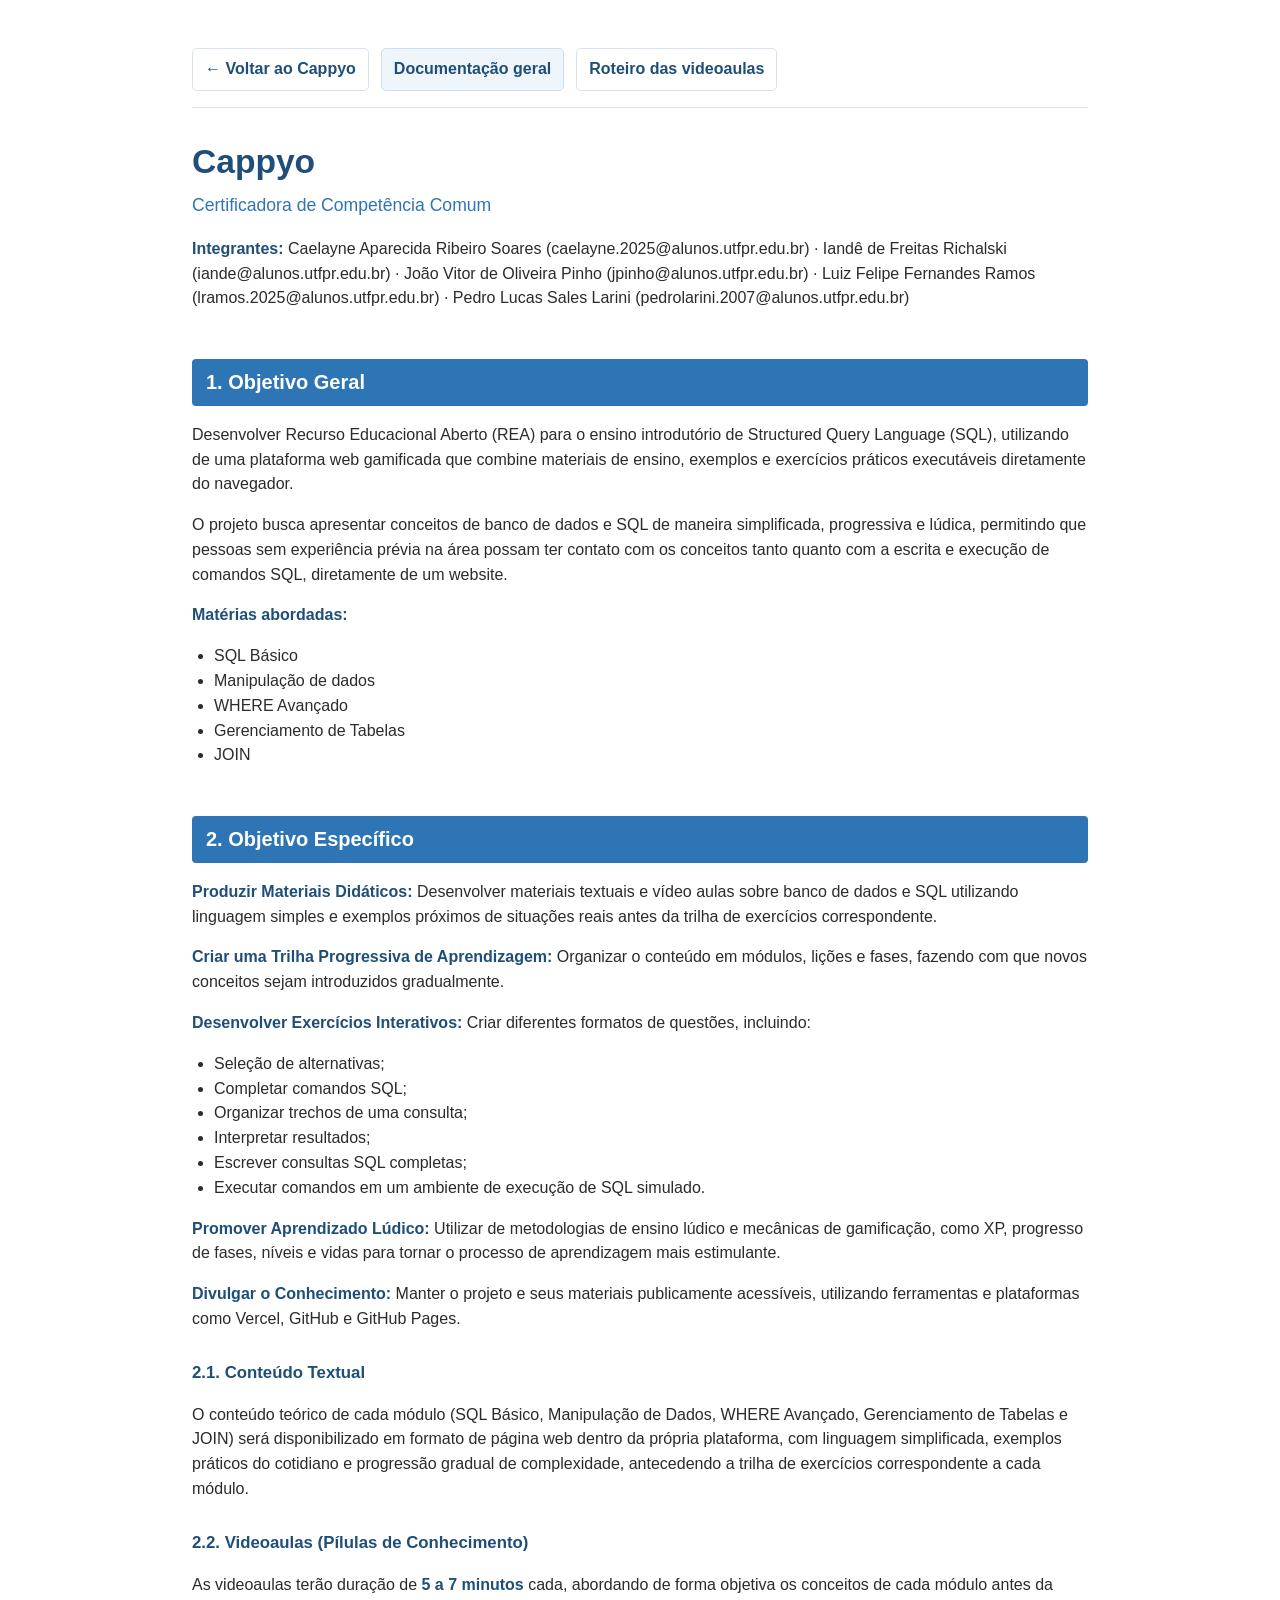
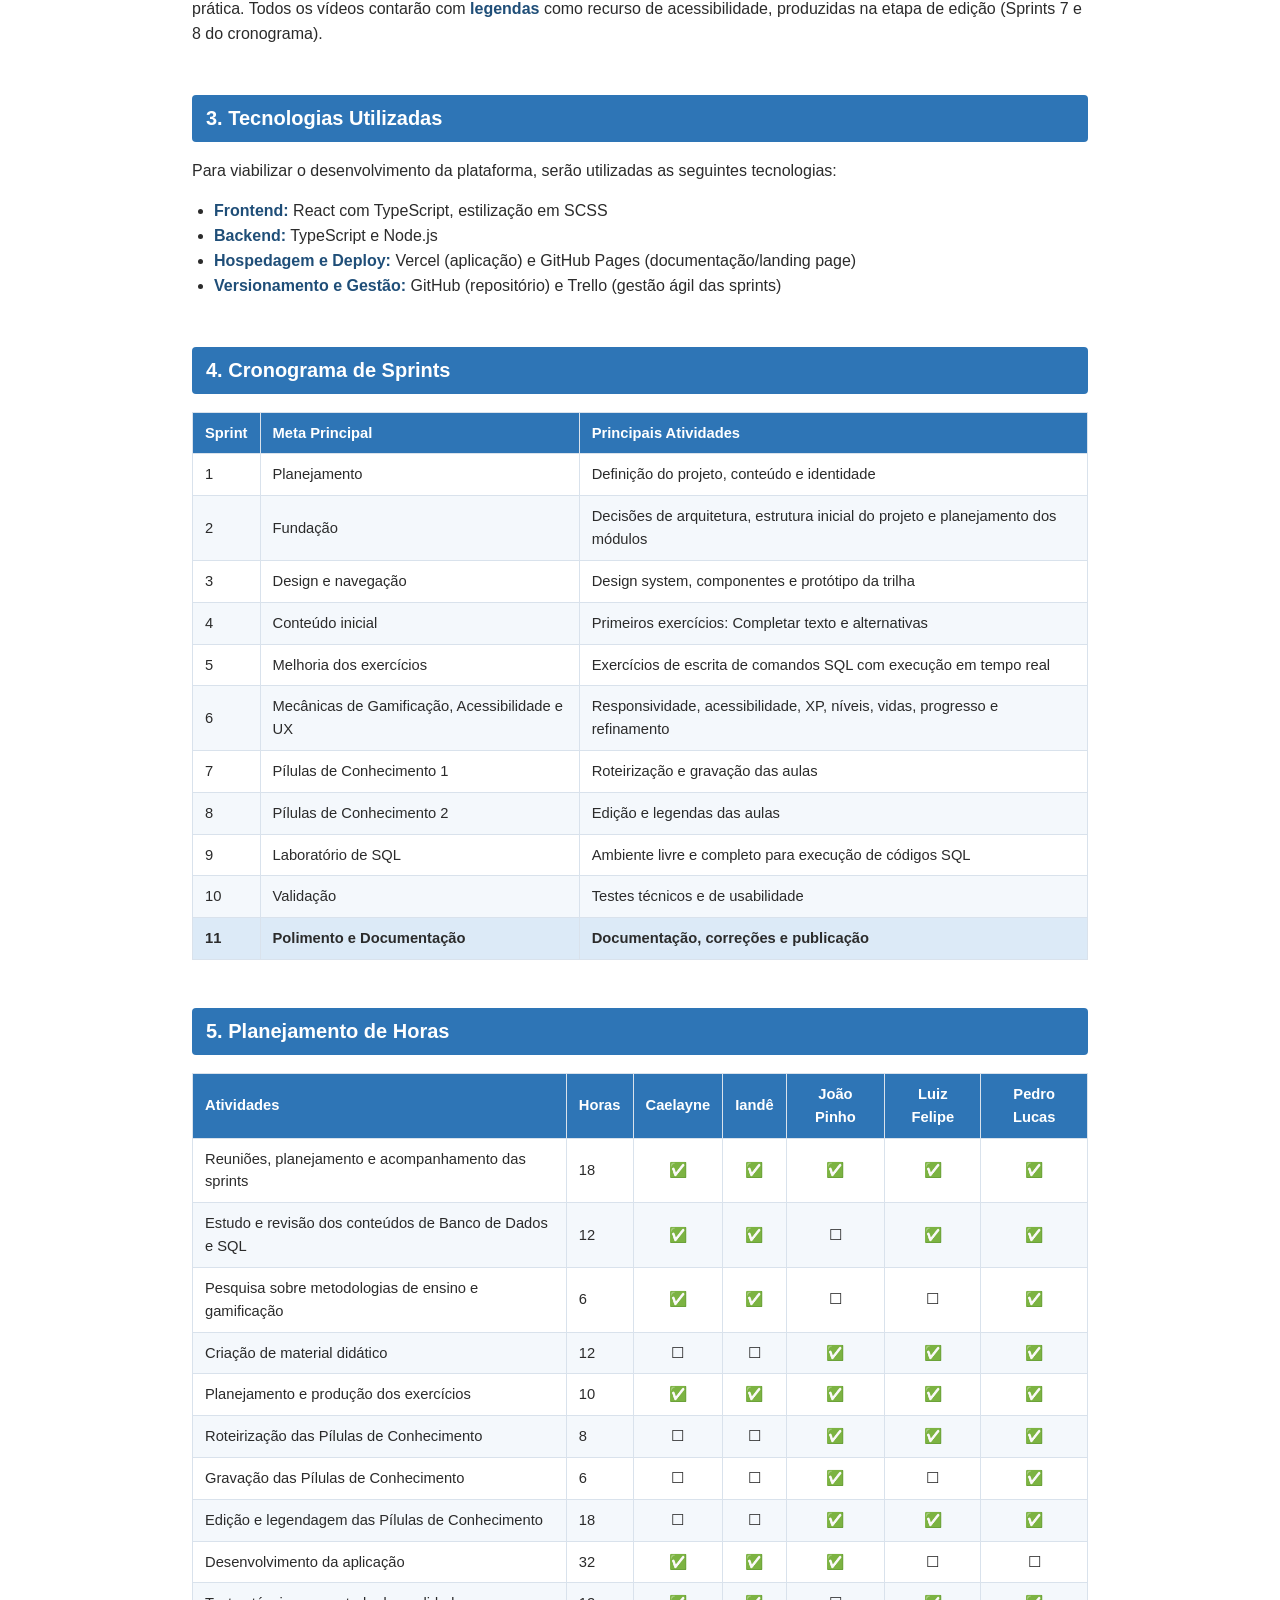
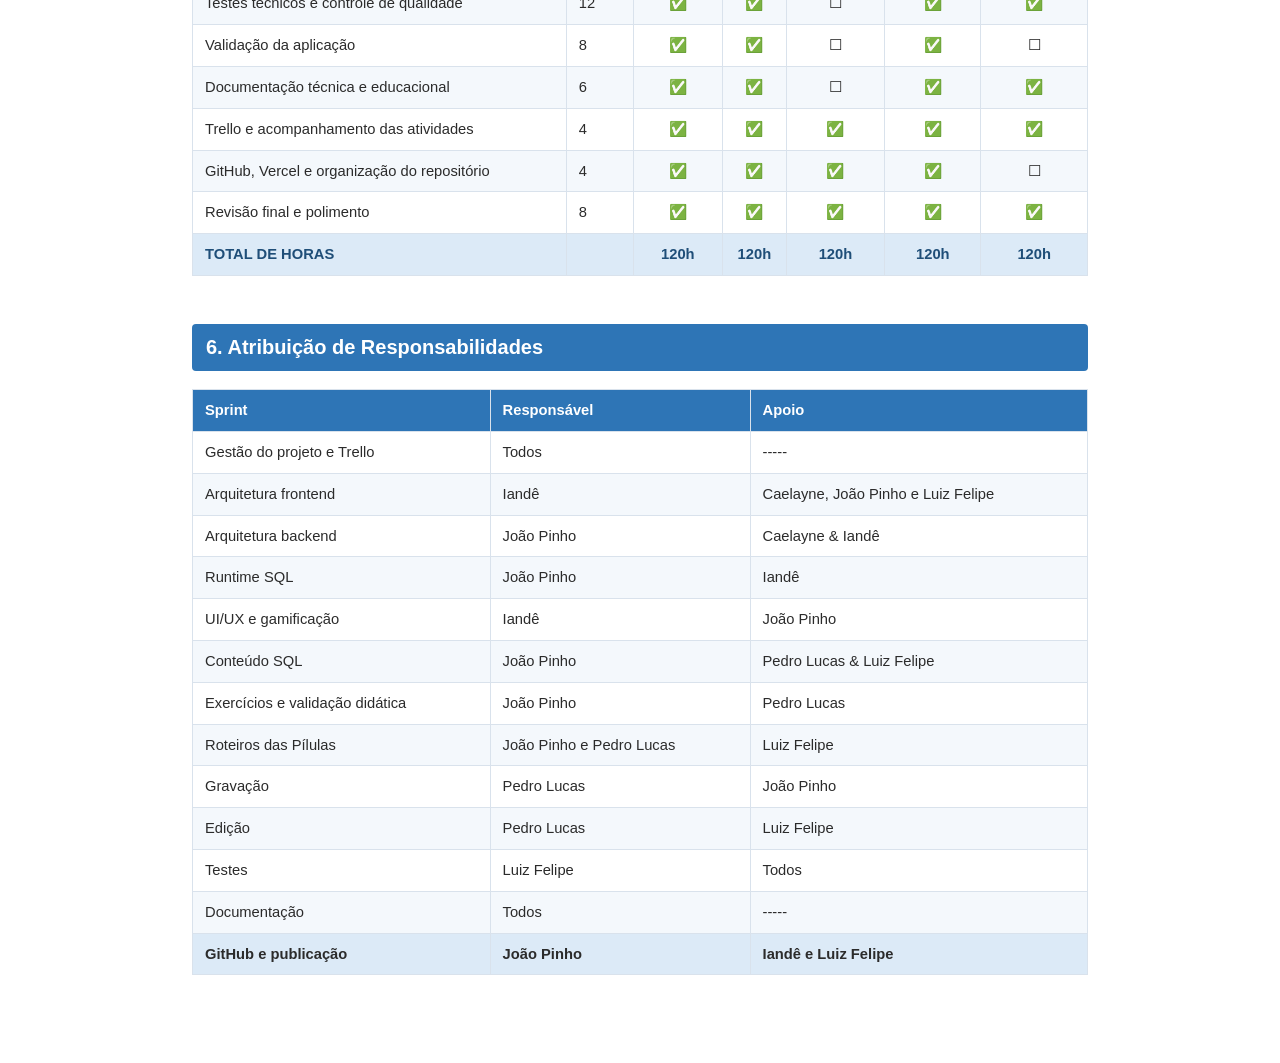
==== commit 63b502a4: "fix: ajusta navegacao e responsividade da documentacao" ====
--- a/docs/index.html
+++ b/docs/index.html
@@ -1,30 +1,39 @@
-<!doctype html>
+<!DOCTYPE html>
 
 <html lang="pt-BR">
 
 <head>
-  <meta charset="UTF-8" />
-
-  <meta name="viewport" content="width=device-width, initial-scale=1.0" />
+
+  <meta charset="UTF-8">
+
+  <meta name="viewport" content="width=device-width, initial-scale=1.0">
+
+
 
   <title>Cappyo — Certificadora de Competência Comum</title>
 
   <style>
-    :root {
-      --azul: #2e75b6;
-
-      --azul-escuro: #1f4e78;
+
+:root {
+
+      --azul: #2E75B6;
+
+      --azul-escuro: #1F4E78;
 
       --cinza-texto: #2b2b2b;
 
       --linha: #d9e2ec;
+
     }
 
     * {
+
       box-sizing: border-box;
+
     }
 
     body {
+
       font-family: Calibri, "Segoe UI", Arial, sans-serif;
 
       max-width: 960px;
@@ -38,17 +47,21 @@
       color: var(--cinza-texto);
 
       background: #ffffff;
+
     }
 
     h1 {
+
       color: var(--azul-escuro);
 
       font-size: 2.1em;
 
       margin-bottom: 0;
+
     }
 
     h3#certificadora-de-compet-ncia-comum {
+
       color: var(--azul);
 
       font-weight: 400;
@@ -56,9 +69,11 @@
       margin-top: 4px;
 
       font-size: 1.1em;
+
     }
 
     h2 {
+
       color: #ffffff;
 
       background: var(--azul);
@@ -70,26 +85,35 @@
       margin-top: 48px;
 
       font-size: 1.25em;
+
     }
 
     h3 {
+
       color: var(--azul-escuro);
 
       margin-top: 28px;
 
       font-size: 1.05em;
+
     }
 
     p,
+
     li {
+
       font-size: 1em;
+
     }
 
     ul {
+
       padding-left: 22px;
+
     }
 
     table {
+
       border-collapse: collapse;
 
       width: 100%;
@@ -99,42 +123,58 @@
       font-size: 0.92em;
 
       box-shadow: 0 1px 3px rgba(0, 0, 0, 0.08);
+
     }
 
     th,
+
     td {
+
       border: 1px solid var(--linha);
 
       padding: 9px 12px;
 
       text-align: left;
+
     }
 
     th {
+
       background-color: var(--azul);
 
       color: white;
 
       font-weight: 600;
+
     }
 
     tr:nth-child(even) td {
+
       background-color: #f4f8fc;
+
     }
 
     tr:last-child td {
+
       background-color: #dceaf7;
 
       font-weight: 600;
+
     }
 
     hr {
+
       display: none;
+
     }
 
     strong {
+
       color: var(--azul-escuro);
-    }
+
+    }
+
+  
 
     /* Navegação entre a documentação geral e o roteiro das videoaulas. */
     .documentacao-nav {
@@ -165,664 +205,848 @@
       outline: 3px solid var(--azul);
       outline-offset: 3px;
     }
+
+  
+    /* Navegação e tabelas adaptadas para telas pequenas. */
+    body {
+      width: 100%;
+      overflow-wrap: break-word;
+    }
+
+    .documentacao-nav a[aria-current="page"] {
+      background-color: #eef5fb;
+      border-color: #cbdfee;
+    }
+
+    .tabela-wrapper {
+      width: 100%;
+      max-width: 100%;
+      overflow-x: auto;
+      -webkit-overflow-scrolling: touch;
+      overscroll-behavior-x: contain;
+      margin: 18px 0 8px;
+    }
+
+    .tabela-wrapper table {
+      margin: 0;
+    }
+
+    .tabela-wrapper:focus-visible {
+      outline: 3px solid var(--azul);
+      outline-offset: 2px;
+    }
+
+    @media (max-width: 600px) {
+      body {
+        padding: 24px 18px 64px;
+      }
+
+      h1 {
+        font-size: 1.7em;
+      }
+
+      h2 {
+        font-size: 1.12em;
+      }
+
+      .documentacao-nav {
+        display: grid;
+        grid-template-columns: repeat(2, minmax(0, 1fr));
+        gap: 10px;
+        align-items: stretch;
+        margin-bottom: 26px;
+        padding-bottom: 18px;
+      }
+
+      .documentacao-nav a {
+        display: flex;
+        align-items: center;
+        justify-content: center;
+        text-align: center;
+        min-width: 0;
+        min-height: 44px;
+        padding: 9px 7px;
+        font-size: 0.89rem;
+        line-height: 1.25;
+      }
+
+      .documentacao-nav a:first-child {
+        grid-column: 1 / -1;
+        justify-self: start;
+        padding-inline: 12px;
+      }
+
+      /* Tabelas deslizam individualmente, sem deslocar toda a página. */
+      .tabela-wrapper table {
+        min-width: 520px;
+      }
+
+      .tabela-wrapper--wide table {
+        min-width: 760px;
+      }
+    }
+
   </style>
+
 </head>
 
 <body>
+
   <nav class="documentacao-nav" aria-label="Navegação da documentação">
     <a href="../">← Voltar ao Cappyo</a>
     <a href="./" aria-current="page">Documentação geral</a>
     <a href="roteiro.html">Roteiro das videoaulas</a>
   </nav>
 
+
   <h1 id="cappyo">Cappyo</h1>
 
-  <h3 id="certificadora-de-compet-ncia-comum">
-    Certificadora de Competência Comum
-  </h3>
-
-  <p>
-    <strong>Integrantes:</strong>
-
-    Caelayne Aparecida Ribeiro Soares (caelayne.2025@alunos.utfpr.edu.br) ·
-    Iandê de Freitas Richalski (iande@alunos.utfpr.edu.br) · João Vitor de
-    Oliveira Pinho (jpinho@alunos.utfpr.edu.br) · Luiz Felipe Fernandes Ramos
-    (lramos.2025@alunos.utfpr.edu.br) · Pedro Lucas Sales Larini
-    (pedrolarini.2007@alunos.utfpr.edu.br)
+  <h3 id="certificadora-de-compet-ncia-comum">Certificadora de Competência Comum</h3>
+
+  <p><strong>Integrantes:</strong>
+
+    Caelayne Aparecida Ribeiro Soares (caelayne.2025@alunos.utfpr.edu.br) · Iandê de Freitas Richalski
+
+    (iande@alunos.utfpr.edu.br) · João Vitor de Oliveira Pinho (jpinho@alunos.utfpr.edu.br) · Luiz Felipe Fernandes
+
+    Ramos (lramos.2025@alunos.utfpr.edu.br) · Pedro Lucas Sales Larini (pedrolarini.2007@alunos.utfpr.edu.br)</p>
+
+  <hr>
+
+  <h2 id="1-objetivo-geral">1. Objetivo Geral</h2>
+
+  <p>Desenvolver Recurso Educacional Aberto (REA) para o ensino introdutório de Structured Query Language (SQL),
+
+    utilizando de uma plataforma web gamificada que combine materiais de ensino, exemplos e exercícios práticos
+
+    executáveis diretamente do navegador.</p>
+
+  <p>O projeto busca apresentar conceitos de banco de dados e SQL de maneira simplificada, progressiva e lúdica,
+
+    permitindo que pessoas sem experiência prévia na área possam ter contato com os conceitos tanto quanto com a escrita
+
+    e execução de comandos SQL, diretamente de um website.</p>
+
+  <p><strong>Matérias abordadas:</strong></p>
+
+  <ul>
+
+    <li>SQL Básico</li>
+
+    <li>Manipulação de dados</li>
+
+    <li>WHERE Avançado</li>
+
+    <li>Gerenciamento de Tabelas</li>
+
+    <li>JOIN</li>
+
+  </ul>
+
+  <hr>
+
+  <h2 id="2-objetivo-espec-fico">2. Objetivo Específico</h2>
+
+  <p><strong>Produzir Materiais Didáticos:</strong>
+
+    Desenvolver materiais textuais e vídeo aulas sobre banco de dados e SQL utilizando linguagem simples e exemplos
+
+    próximos de situações reais antes da trilha de exercícios correspondente.</p>
+
+  <p><strong>Criar uma Trilha Progressiva de Aprendizagem:</strong>
+
+    Organizar o conteúdo em módulos, lições e fases, fazendo com que novos conceitos sejam introduzidos gradualmente.
+
   </p>
 
-  <hr />
-
-  <h2 id="1-objetivo-geral">1. Objetivo Geral</h2>
-
-  <p>
-    Desenvolver Recurso Educacional Aberto (REA) para o ensino introdutório de
-    Structured Query Language (SQL), utilizando de uma plataforma web
-    gamificada que combine materiais de ensino, exemplos e exercícios práticos
-    executáveis diretamente do navegador.
-  </p>
-
-  <p>
-    O projeto busca apresentar conceitos de banco de dados e SQL de maneira
-    simplificada, progressiva e lúdica, permitindo que pessoas sem experiência
-    prévia na área possam ter contato com os conceitos tanto quanto com a
-    escrita e execução de comandos SQL, diretamente de um website.
-  </p>
-
-  <p><strong>Matérias abordadas:</strong></p>
+  <p><strong>Desenvolver Exercícios Interativos:</strong>
+
+    Criar diferentes formatos de questões, incluindo:</p>
 
   <ul>
-    <li>SQL Básico</li>
-
-    <li>Manipulação de dados</li>
-
-    <li>WHERE Avançado</li>
-
-    <li>Gerenciamento de Tabelas</li>
-
-    <li>JOIN</li>
+
+    <li>Seleção de alternativas;</li>
+
+    <li>Completar comandos SQL;</li>
+
+    <li>Organizar trechos de uma consulta;</li>
+
+    <li>Interpretar resultados;</li>
+
+    <li>Escrever consultas SQL completas;</li>
+
+    <li>Executar comandos em um ambiente de execução de SQL simulado.</li>
+
   </ul>
 
-  <hr />
-
-  <h2 id="2-objetivo-espec-fico">2. Objetivo Específico</h2>
-
-  <p>
-    <strong>Produzir Materiais Didáticos:</strong>
-
-    Desenvolver materiais textuais e vídeo aulas sobre banco de dados e SQL
-    utilizando linguagem simples e exemplos próximos de situações reais antes
-    da trilha de exercícios correspondente.
-  </p>
-
-  <p>
-    <strong>Criar uma Trilha Progressiva de Aprendizagem:</strong>
-
-    Organizar o conteúdo em módulos, lições e fases, fazendo com que novos
-    conceitos sejam introduzidos gradualmente.
-  </p>
-
-  <p>
-    <strong>Desenvolver Exercícios Interativos:</strong>
-
-    Criar diferentes formatos de questões, incluindo:
-  </p>
+  <p><strong>Promover Aprendizado Lúdico:</strong>
+
+    Utilizar de metodologias de ensino lúdico e mecânicas de gamificação, como XP, progresso de fases, níveis e vidas
+
+    para tornar o processo de aprendizagem mais estimulante.</p>
+
+  <p><strong>Divulgar o Conhecimento:</strong>
+
+    Manter o projeto e seus materiais publicamente acessíveis, utilizando ferramentas e plataformas como Vercel, GitHub
+
+    e GitHub Pages.</p>
+
+  <h3 id="2-1-conte-do-textual">2.1. Conteúdo Textual</h3>
+
+  <p>O conteúdo teórico de cada módulo (SQL Básico, Manipulação de Dados, WHERE Avançado, Gerenciamento de Tabelas e
+
+    JOIN) será disponibilizado em formato de página web dentro da própria plataforma, com linguagem simplificada,
+
+    exemplos práticos do cotidiano e progressão gradual de complexidade, antecedendo a trilha de exercícios
+
+    correspondente a cada módulo.</p>
+
+  <h3 id="2-2-videoaulas-p-lulas-de-conhecimento-">2.2. Videoaulas (Pílulas de Conhecimento)</h3>
+
+  <p>As videoaulas terão duração de <strong>5 a 7 minutos</strong> cada, abordando de forma objetiva os conceitos de
+
+    cada módulo antes da prática. Todos os vídeos contarão com <strong>legendas</strong> como recurso de acessibilidade,
+
+    produzidas na etapa de edição (Sprints 7 e 8 do cronograma).</p>
+
+  <hr>
+
+  <h2 id="3-tecnologias-utilizadas">3. Tecnologias Utilizadas</h2>
+
+  <p>Para viabilizar o desenvolvimento da plataforma, serão utilizadas as seguintes tecnologias:</p>
 
   <ul>
-    <li>Seleção de alternativas;</li>
-
-    <li>Completar comandos SQL;</li>
-
-    <li>Organizar trechos de uma consulta;</li>
-
-    <li>Interpretar resultados;</li>
-
-    <li>Escrever consultas SQL completas;</li>
-
-    <li>Executar comandos em um ambiente de execução de SQL simulado.</li>
+
+    <li><strong>Frontend:</strong> React com TypeScript, estilização em SCSS</li>
+
+    <li><strong>Backend:</strong> TypeScript e Node.js</li>
+
+    <li><strong>Hospedagem e Deploy:</strong> Vercel (aplicação) e GitHub Pages (documentação/landing page)</li>
+
+    <li><strong>Versionamento e Gestão:</strong> GitHub (repositório) e Trello (gestão ágil das sprints)</li>
+
   </ul>
 
-  <p>
-    <strong>Promover Aprendizado Lúdico:</strong>
-
-    Utilizar de metodologias de ensino lúdico e mecânicas de gamificação, como
-    XP, progresso de fases, níveis e vidas para tornar o processo de
-    aprendizagem mais estimulante.
-  </p>
-
-  <p>
-    <strong>Divulgar o Conhecimento:</strong>
-
-    Manter o projeto e seus materiais publicamente acessíveis, utilizando
-    ferramentas e plataformas como Vercel, GitHub e GitHub Pages.
-  </p>
-
-  <h3 id="2-1-conte-do-textual">2.1. Conteúdo Textual</h3>
-
-  <p>
-    O conteúdo teórico de cada módulo (SQL Básico, Manipulação de Dados, WHERE
-    Avançado, Gerenciamento de Tabelas e JOIN) será disponibilizado em formato
-    de página web dentro da própria plataforma, com linguagem simplificada,
-    exemplos práticos do cotidiano e progressão gradual de complexidade,
-    antecedendo a trilha de exercícios correspondente a cada módulo.
-  </p>
-
-  <h3 id="2-2-videoaulas-p-lulas-de-conhecimento-">
-    2.2. Videoaulas (Pílulas de Conhecimento)
-  </h3>
-
-  <p>
-    As videoaulas terão duração de <strong>5 a 7 minutos</strong> cada,
-    abordando de forma objetiva os conceitos de cada módulo antes da prática.
-    Todos os vídeos contarão com <strong>legendas</strong> como recurso de
-    acessibilidade, produzidas na etapa de edição (Sprints 7 e 8 do
-    cronograma).
-  </p>
-
-  <hr />
-
-  <h2 id="3-tecnologias-utilizadas">3. Tecnologias Utilizadas</h2>
-
-  <p>
-    Para viabilizar o desenvolvimento da plataforma, serão utilizadas as
-    seguintes tecnologias:
-  </p>
-
-  <ul>
-    <li>
-      <strong>Frontend:</strong> React com TypeScript, estilização em SCSS
-    </li>
-
-    <li><strong>Backend:</strong> TypeScript e Node.js</li>
-
-    <li>
-      <strong>Hospedagem e Deploy:</strong> Vercel (aplicação) e GitHub Pages
-      (documentação/landing page)
-    </li>
-
-    <li>
-      <strong>Versionamento e Gestão:</strong> GitHub (repositório) e Trello
-      (gestão ágil das sprints)
-    </li>
-  </ul>
-
-  <hr />
+  <hr>
 
   <h2 id="4-cronograma-de-sprints">4. Cronograma de Sprints</h2>
 
-  <table>
+  <div class="tabela-wrapper" role="region" aria-label="Cronograma de sprints" tabindex="0">
+<table>
+
     <thead>
-      <tr>
+
+      <tr>
+
         <th>Sprint</th>
 
         <th>Meta Principal</th>
 
         <th>Principais Atividades</th>
-      </tr>
+
+      </tr>
+
     </thead>
 
     <tbody>
-      <tr>
+
+      <tr>
+
         <td>1</td>
 
         <td>Planejamento</td>
 
         <td>Definição do projeto, conteúdo e identidade</td>
-      </tr>
-
-      <tr>
+
+      </tr>
+
+      <tr>
+
         <td>2</td>
 
         <td>Fundação</td>
 
-        <td>
-          Decisões de arquitetura, estrutura inicial do projeto e planejamento
-          dos módulos
-        </td>
-      </tr>
-
-      <tr>
+        <td>Decisões de arquitetura, estrutura inicial do projeto e planejamento dos módulos</td>
+
+      </tr>
+
+      <tr>
+
         <td>3</td>
 
         <td>Design e navegação</td>
 
         <td>Design system, componentes e protótipo da trilha</td>
-      </tr>
-
-      <tr>
+
+      </tr>
+
+      <tr>
+
         <td>4</td>
 
         <td>Conteúdo inicial</td>
 
         <td>Primeiros exercícios: Completar texto e alternativas</td>
-      </tr>
-
-      <tr>
+
+      </tr>
+
+      <tr>
+
         <td>5</td>
 
         <td>Melhoria dos exercícios</td>
 
-        <td>
-          Exercícios de escrita de comandos SQL com execução em tempo real
-        </td>
-      </tr>
-
-      <tr>
+        <td>Exercícios de escrita de comandos SQL com execução em tempo real</td>
+
+      </tr>
+
+      <tr>
+
         <td>6</td>
 
         <td>Mecânicas de Gamificação, Acessibilidade e UX</td>
 
-        <td>
-          Responsividade, acessibilidade, XP, níveis, vidas, progresso e
-          refinamento
-        </td>
-      </tr>
-
-      <tr>
+        <td>Responsividade, acessibilidade, XP, níveis, vidas, progresso e refinamento</td>
+
+      </tr>
+
+      <tr>
+
         <td>7</td>
 
         <td>Pílulas de Conhecimento 1</td>
+
         <td>Roteirização e gravação das aulas</td>
-      </tr>
-      <tr>
+
+      </tr>
+
+      <tr>
+
         <td>8</td>
+
         <td>Pílulas de Conhecimento 2</td>
+
         <td>Edição e legendas das aulas</td>
-      </tr>
-      <tr>
+
+      </tr>
+
+      <tr>
+
         <td>9</td>
+
         <td>Laboratório de SQL</td>
+
         <td>Ambiente livre e completo para execução de códigos SQL</td>
-      </tr>
-
-      <tr>
+
+      </tr>
+
+      <tr>
+
         <td>10</td>
 
         <td>Validação</td>
 
         <td>Testes técnicos e de usabilidade</td>
-      </tr>
-
-      <tr>
+
+      </tr>
+
+      <tr>
+
         <td>11</td>
 
         <td>Polimento e Documentação</td>
 
         <td>Documentação, correções e publicação</td>
-      </tr>
+
+      </tr>
+
     </tbody>
+
   </table>
-
-  <hr />
+</div>
+
+  <hr>
 
   <h2 id="5-planejamento-de-horas">5. Planejamento de Horas</h2>
 
-  <table>
+  <div class="tabela-wrapper tabela-wrapper--wide" role="region" aria-label="Planejamento de horas" tabindex="0">
+<table>
+
     <thead>
-      <tr>
+
+      <tr>
+
         <th>Atividades</th>
 
         <th>Horas</th>
 
-        <th style="text-align: center">Caelayne</th>
-
-        <th style="text-align: center">Iandê</th>
-
-        <th style="text-align: center">João Pinho</th>
-
-        <th style="text-align: center">Luiz Felipe</th>
-
-        <th style="text-align: center">Pedro Lucas</th>
-      </tr>
+        <th style="text-align:center">Caelayne</th>
+
+        <th style="text-align:center">Iandê</th>
+
+        <th style="text-align:center">João Pinho</th>
+
+        <th style="text-align:center">Luiz Felipe</th>
+
+        <th style="text-align:center">Pedro Lucas</th>
+
+      </tr>
+
     </thead>
 
     <tbody>
-      <tr>
+
+      <tr>
+
         <td>Reuniões, planejamento e acompanhamento das sprints</td>
 
         <td>18</td>
 
-        <td style="text-align: center">✅</td>
-
-        <td style="text-align: center">✅</td>
-
-        <td style="text-align: center">✅</td>
-
-        <td style="text-align: center">✅</td>
-
-        <td style="text-align: center">✅</td>
-      </tr>
-
-      <tr>
+        <td style="text-align:center">✅</td>
+
+        <td style="text-align:center">✅</td>
+
+        <td style="text-align:center">✅</td>
+
+        <td style="text-align:center">✅</td>
+
+        <td style="text-align:center">✅</td>
+
+      </tr>
+
+      <tr>
+
         <td>Estudo e revisão dos conteúdos de Banco de Dados e SQL</td>
 
         <td>12</td>
 
-        <td style="text-align: center">✅</td>
-
-        <td style="text-align: center">✅</td>
-
-        <td style="text-align: center">☐</td>
-
-        <td style="text-align: center">✅</td>
-
-        <td style="text-align: center">✅</td>
-      </tr>
-
-      <tr>
+        <td style="text-align:center">✅</td>
+
+        <td style="text-align:center">✅</td>
+
+        <td style="text-align:center">☐</td>
+
+        <td style="text-align:center">✅</td>
+
+        <td style="text-align:center">✅</td>
+
+      </tr>
+
+      <tr>
+
         <td>Pesquisa sobre metodologias de ensino e gamificação</td>
 
         <td>6</td>
 
-        <td style="text-align: center">✅</td>
-
-        <td style="text-align: center">✅</td>
-
-        <td style="text-align: center">☐</td>
-
-        <td style="text-align: center">☐</td>
-
-        <td style="text-align: center">✅</td>
-      </tr>
-
-      <tr>
+        <td style="text-align:center">✅</td>
+
+        <td style="text-align:center">✅</td>
+
+        <td style="text-align:center">☐</td>
+
+        <td style="text-align:center">☐</td>
+
+        <td style="text-align:center">✅</td>
+
+      </tr>
+
+      <tr>
+
         <td>Criação de material didático</td>
 
         <td>12</td>
 
-        <td style="text-align: center">☐</td>
-
-        <td style="text-align: center">☐</td>
-
-        <td style="text-align: center">✅</td>
-
-        <td style="text-align: center">✅</td>
-
-        <td style="text-align: center">✅</td>
-      </tr>
-
-      <tr>
+        <td style="text-align:center">☐</td>
+
+        <td style="text-align:center">☐</td>
+
+        <td style="text-align:center">✅</td>
+
+        <td style="text-align:center">✅</td>
+
+        <td style="text-align:center">✅</td>
+
+      </tr>
+
+      <tr>
+
         <td>Planejamento e produção dos exercícios</td>
 
         <td>10</td>
 
-        <td style="text-align: center">✅</td>
-
-        <td style="text-align: center">✅</td>
-
-        <td style="text-align: center">✅</td>
-
-        <td style="text-align: center">✅</td>
-
-        <td style="text-align: center">✅</td>
-      </tr>
-
-      <tr>
+        <td style="text-align:center">✅</td>
+
+        <td style="text-align:center">✅</td>
+
+        <td style="text-align:center">✅</td>
+
+        <td style="text-align:center">✅</td>
+
+        <td style="text-align:center">✅</td>
+
+      </tr>
+
+      <tr>
+
         <td>Roteirização das Pílulas de Conhecimento</td>
 
         <td>8</td>
 
-        <td style="text-align: center">☐</td>
-
-        <td style="text-align: center">☐</td>
-
-        <td style="text-align: center">✅</td>
-
-        <td style="text-align: center">✅</td>
-
-        <td style="text-align: center">✅</td>
-      </tr>
-
-      <tr>
+        <td style="text-align:center">☐</td>
+
+        <td style="text-align:center">☐</td>
+
+        <td style="text-align:center">✅</td>
+
+        <td style="text-align:center">✅</td>
+
+        <td style="text-align:center">✅</td>
+
+      </tr>
+
+      <tr>
+
         <td>Gravação das Pílulas de Conhecimento</td>
 
         <td>6</td>
 
-        <td style="text-align: center">☐</td>
-
-        <td style="text-align: center">☐</td>
-
-        <td style="text-align: center">✅</td>
-
-        <td style="text-align: center">☐</td>
-
-        <td style="text-align: center">✅</td>
-      </tr>
-
-      <tr>
+        <td style="text-align:center">☐</td>
+
+        <td style="text-align:center">☐</td>
+
+        <td style="text-align:center">✅</td>
+
+        <td style="text-align:center">☐</td>
+
+        <td style="text-align:center">✅</td>
+
+      </tr>
+
+      <tr>
+
         <td>Edição e legendagem das Pílulas de Conhecimento</td>
 
         <td>18</td>
 
-        <td style="text-align: center">☐</td>
-
-        <td style="text-align: center">☐</td>
-
-        <td style="text-align: center">✅</td>
-
-        <td style="text-align: center">✅</td>
-
-        <td style="text-align: center">✅</td>
-      </tr>
-
-      <tr>
+        <td style="text-align:center">☐</td>
+
+        <td style="text-align:center">☐</td>
+
+        <td style="text-align:center">✅</td>
+
+        <td style="text-align:center">✅</td>
+
+        <td style="text-align:center">✅</td>
+
+      </tr>
+
+      <tr>
+
         <td>Desenvolvimento da aplicação</td>
 
         <td>32</td>
 
-        <td style="text-align: center">✅</td>
-
-        <td style="text-align: center">✅</td>
-
-        <td style="text-align: center">✅</td>
-
-        <td style="text-align: center">☐</td>
-
-        <td style="text-align: center">☐</td>
-      </tr>
-
-      <tr>
+        <td style="text-align:center">✅</td>
+
+        <td style="text-align:center">✅</td>
+
+        <td style="text-align:center">✅</td>
+
+        <td style="text-align:center">☐</td>
+
+        <td style="text-align:center">☐</td>
+
+      </tr>
+
+      <tr>
+
         <td>Testes técnicos e controle de qualidade</td>
 
         <td>12</td>
 
-        <td style="text-align: center">✅</td>
-
-        <td style="text-align: center">✅</td>
-
-        <td style="text-align: center">☐</td>
-
-        <td style="text-align: center">✅</td>
-
-        <td style="text-align: center">✅</td>
-      </tr>
-      <tr>
+        <td style="text-align:center">✅</td>
+
+        <td style="text-align:center">✅</td>
+
+        <td style="text-align:center">☐</td>
+
+        <td style="text-align:center">✅</td>
+
+        <td style="text-align:center">✅</td>
+
+      </tr>
+
+      <tr>
+
         <td>Validação da aplicação</td>
+
         <td>8</td>
 
-        <td style="text-align: center">✅</td>
-
-        <td style="text-align: center">✅</td>
-
-        <td style="text-align: center">☐</td>
-
-        <td style="text-align: center">✅</td>
-
-        <td style="text-align: center">☐</td>
-      </tr>
-      <tr>
+        <td style="text-align:center">✅</td>
+
+        <td style="text-align:center">✅</td>
+
+        <td style="text-align:center">☐</td>
+
+        <td style="text-align:center">✅</td>
+
+        <td style="text-align:center">☐</td>
+
+      </tr>
+
+      <tr>
+
         <td>Documentação técnica e educacional</td>
+
         <td>6</td>
 
-        <td style="text-align: center">✅</td>
-
-        <td style="text-align: center">✅</td>
-
-        <td style="text-align: center">☐</td>
-
-        <td style="text-align: center">✅</td>
-
-        <td style="text-align: center">✅</td>
-      </tr>
-      <tr>
+        <td style="text-align:center">✅</td>
+
+        <td style="text-align:center">✅</td>
+
+        <td style="text-align:center">☐</td>
+
+        <td style="text-align:center">✅</td>
+
+        <td style="text-align:center">✅</td>
+
+      </tr>
+
+      <tr>
+
         <td>Trello e acompanhamento das atividades</td>
+
         <td>4</td>
 
-        <td style="text-align: center">✅</td>
-
-        <td style="text-align: center">✅</td>
-
-        <td style="text-align: center">✅</td>
-
-        <td style="text-align: center">✅</td>
-
-        <td style="text-align: center">✅</td>
-      </tr>
-      <tr>
+        <td style="text-align:center">✅</td>
+
+        <td style="text-align:center">✅</td>
+
+        <td style="text-align:center">✅</td>
+
+        <td style="text-align:center">✅</td>
+
+        <td style="text-align:center">✅</td>
+
+      </tr>
+
+      <tr>
+
         <td>GitHub, Vercel e organização do repositório</td>
+
         <td>4</td>
 
-        <td style="text-align: center">✅</td>
-        <td style="text-align: center">✅</td>
-        <td style="text-align: center">✅</td>
-        <td style="text-align: center">✅</td>
-        <td style="text-align: center">☐</td>
-      </tr>
-      <tr>
+        <td style="text-align:center">✅</td>
+
+        <td style="text-align:center">✅</td>
+
+        <td style="text-align:center">✅</td>
+
+        <td style="text-align:center">✅</td>
+
+        <td style="text-align:center">☐</td>
+
+      </tr>
+
+      <tr>
+
         <td>Revisão final e polimento</td>
+
         <td>8</td>
-        <td style="text-align: center">✅</td>
-
-        <td style="text-align: center">✅</td>
-
-        <td style="text-align: center">✅</td>
-
-        <td style="text-align: center">✅</td>
-
-        <td style="text-align: center">✅</td>
-      </tr>
-
-      <tr>
+
+        <td style="text-align:center">✅</td>
+
+        <td style="text-align:center">✅</td>
+
+        <td style="text-align:center">✅</td>
+
+        <td style="text-align:center">✅</td>
+
+        <td style="text-align:center">✅</td>
+
+      </tr>
+
+      <tr>
+
         <td><strong>TOTAL DE HORAS</strong></td>
 
         <td></td>
 
-        <td style="text-align: center"><strong>120h</strong></td>
-
-        <td style="text-align: center"><strong>120h</strong></td>
-
-        <td style="text-align: center"><strong>120h</strong></td>
-
-        <td style="text-align: center"><strong>120h</strong></td>
-
-        <td style="text-align: center"><strong>120h</strong></td>
-      </tr>
+        <td style="text-align:center"><strong>120h</strong></td>
+
+        <td style="text-align:center"><strong>120h</strong></td>
+
+        <td style="text-align:center"><strong>120h</strong></td>
+
+        <td style="text-align:center"><strong>120h</strong></td>
+
+        <td style="text-align:center"><strong>120h</strong></td>
+
+      </tr>
+
     </tbody>
+
   </table>
-
-  <hr />
-
-  <h2 id="6-atribui-o-de-responsabilidades">
-    6. Atribuição de Responsabilidades
-  </h2>
-
-  <table>
+</div>
+
+  <hr>
+
+  <h2 id="6-atribui-o-de-responsabilidades">6. Atribuição de Responsabilidades</h2>
+
+  <div class="tabela-wrapper" role="region" aria-label="Atribuição de responsabilidades" tabindex="0">
+<table>
+
     <thead>
-      <tr>
+
+      <tr>
+
         <th>Sprint</th>
 
         <th>Responsável</th>
 
         <th>Apoio</th>
-      </tr>
+
+      </tr>
+
     </thead>
 
     <tbody>
-      <tr>
+
+      <tr>
+
         <td>Gestão do projeto e Trello</td>
 
         <td>Todos</td>
 
         <td>-----</td>
-      </tr>
-
-      <tr>
+
+      </tr>
+
+      <tr>
+
         <td>Arquitetura frontend</td>
 
         <td>Iandê</td>
 
         <td>Caelayne, João Pinho e Luiz Felipe</td>
-      </tr>
-
-      <tr>
+
+      </tr>
+
+      <tr>
+
         <td>Arquitetura backend</td>
 
         <td>João Pinho</td>
 
         <td>Caelayne &amp; Iandê</td>
-      </tr>
-
-      <tr>
+
+      </tr>
+
+      <tr>
+
         <td>Runtime SQL</td>
 
         <td>João Pinho</td>
 
         <td>Iandê</td>
-      </tr>
-
-      <tr>
+
+      </tr>
+
+      <tr>
+
         <td>UI/UX e gamificação</td>
 
         <td>Iandê</td>
 
         <td>João Pinho</td>
-      </tr>
-
-      <tr>
+
+      </tr>
+
+      <tr>
+
         <td>Conteúdo SQL</td>
 
         <td>João Pinho</td>
 
         <td>Pedro Lucas &amp; Luiz Felipe</td>
-      </tr>
-
-      <tr>
+
+      </tr>
+
+      <tr>
+
         <td>Exercícios e validação didática</td>
 
         <td>João Pinho</td>
 
         <td>Pedro Lucas</td>
-      </tr>
-
-      <tr>
+
+      </tr>
+
+      <tr>
+
         <td>Roteiros das Pílulas</td>
 
         <td>João Pinho e Pedro Lucas</td>
 
         <td>Luiz Felipe</td>
-      </tr>
-
-      <tr>
+
+      </tr>
+
+      <tr>
+
         <td>Gravação</td>
 
         <td>Pedro Lucas</td>
 
         <td>João Pinho</td>
-      </tr>
-
-      <tr>
+
+      </tr>
+
+      <tr>
+
         <td>Edição</td>
 
         <td>Pedro Lucas</td>
 
         <td>Luiz Felipe</td>
-      </tr>
-
-      <tr>
+
+      </tr>
+
+      <tr>
+
         <td>Testes</td>
 
         <td>Luiz Felipe</td>
 
         <td>Todos</td>
-      </tr>
-
-      <tr>
+
+      </tr>
+
+      <tr>
+
         <td>Documentação</td>
 
         <td>Todos</td>
 
         <td>-----</td>
-      </tr>
-
-      <tr>
+
+      </tr>
+
+      <tr>
+
         <td>GitHub e publicação</td>
 
         <td>João Pinho</td>
 
         <td>Iandê e Luiz Felipe</td>
-      </tr>
+
+      </tr>
+
     </tbody>
+
   </table>
+</div>
+
 </body>
 
 </html>
